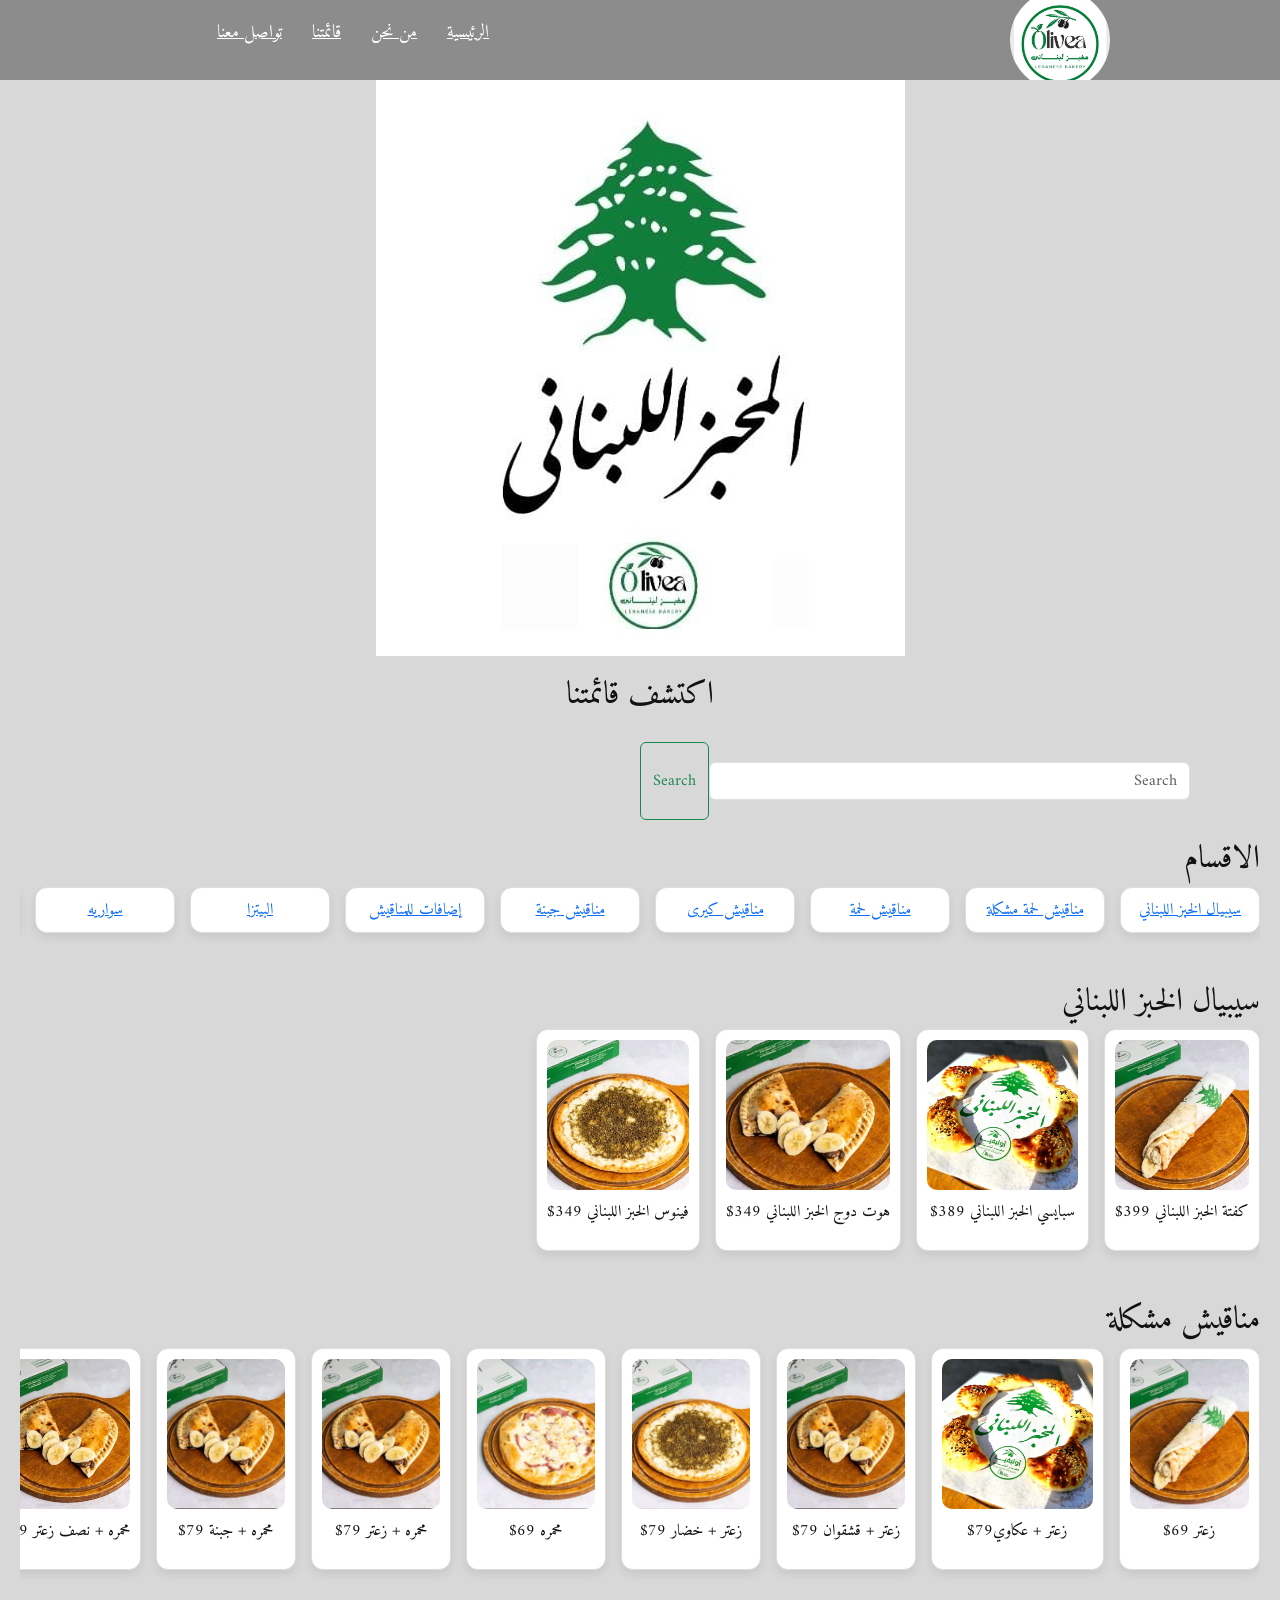
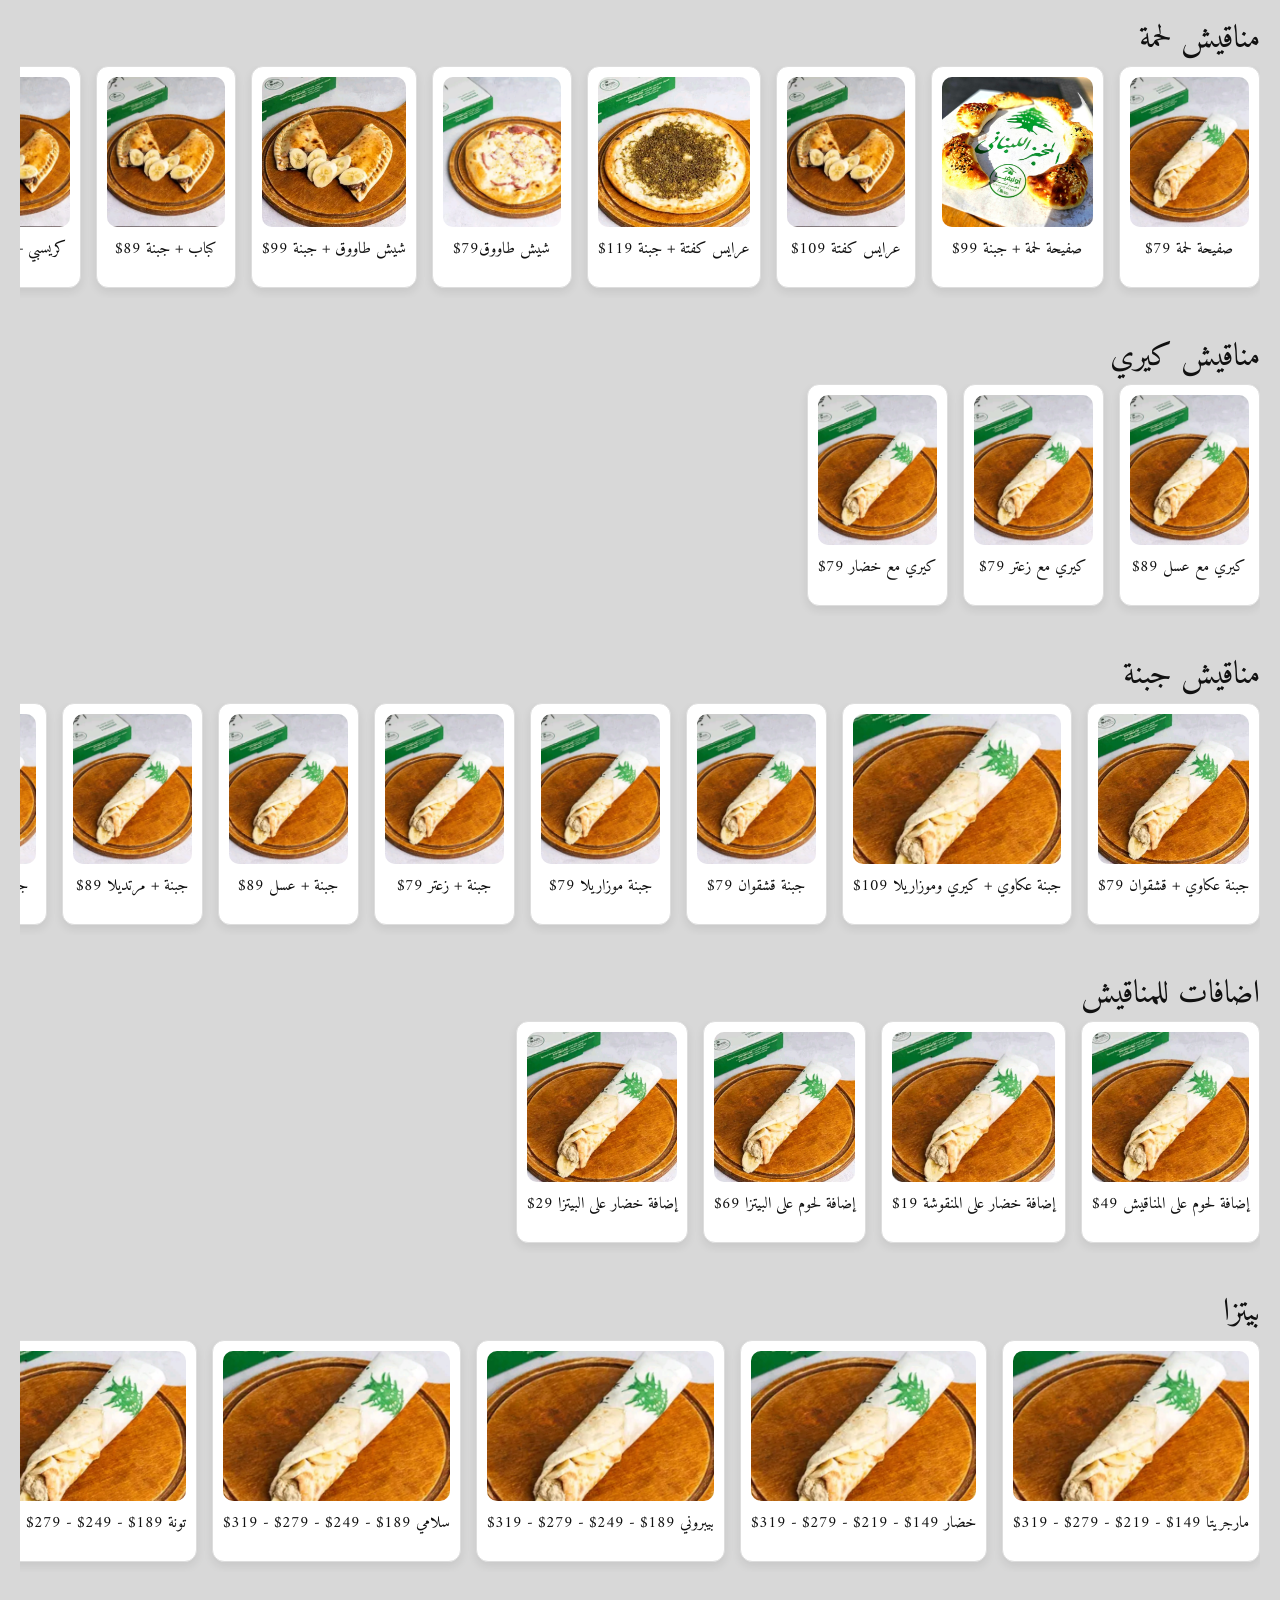
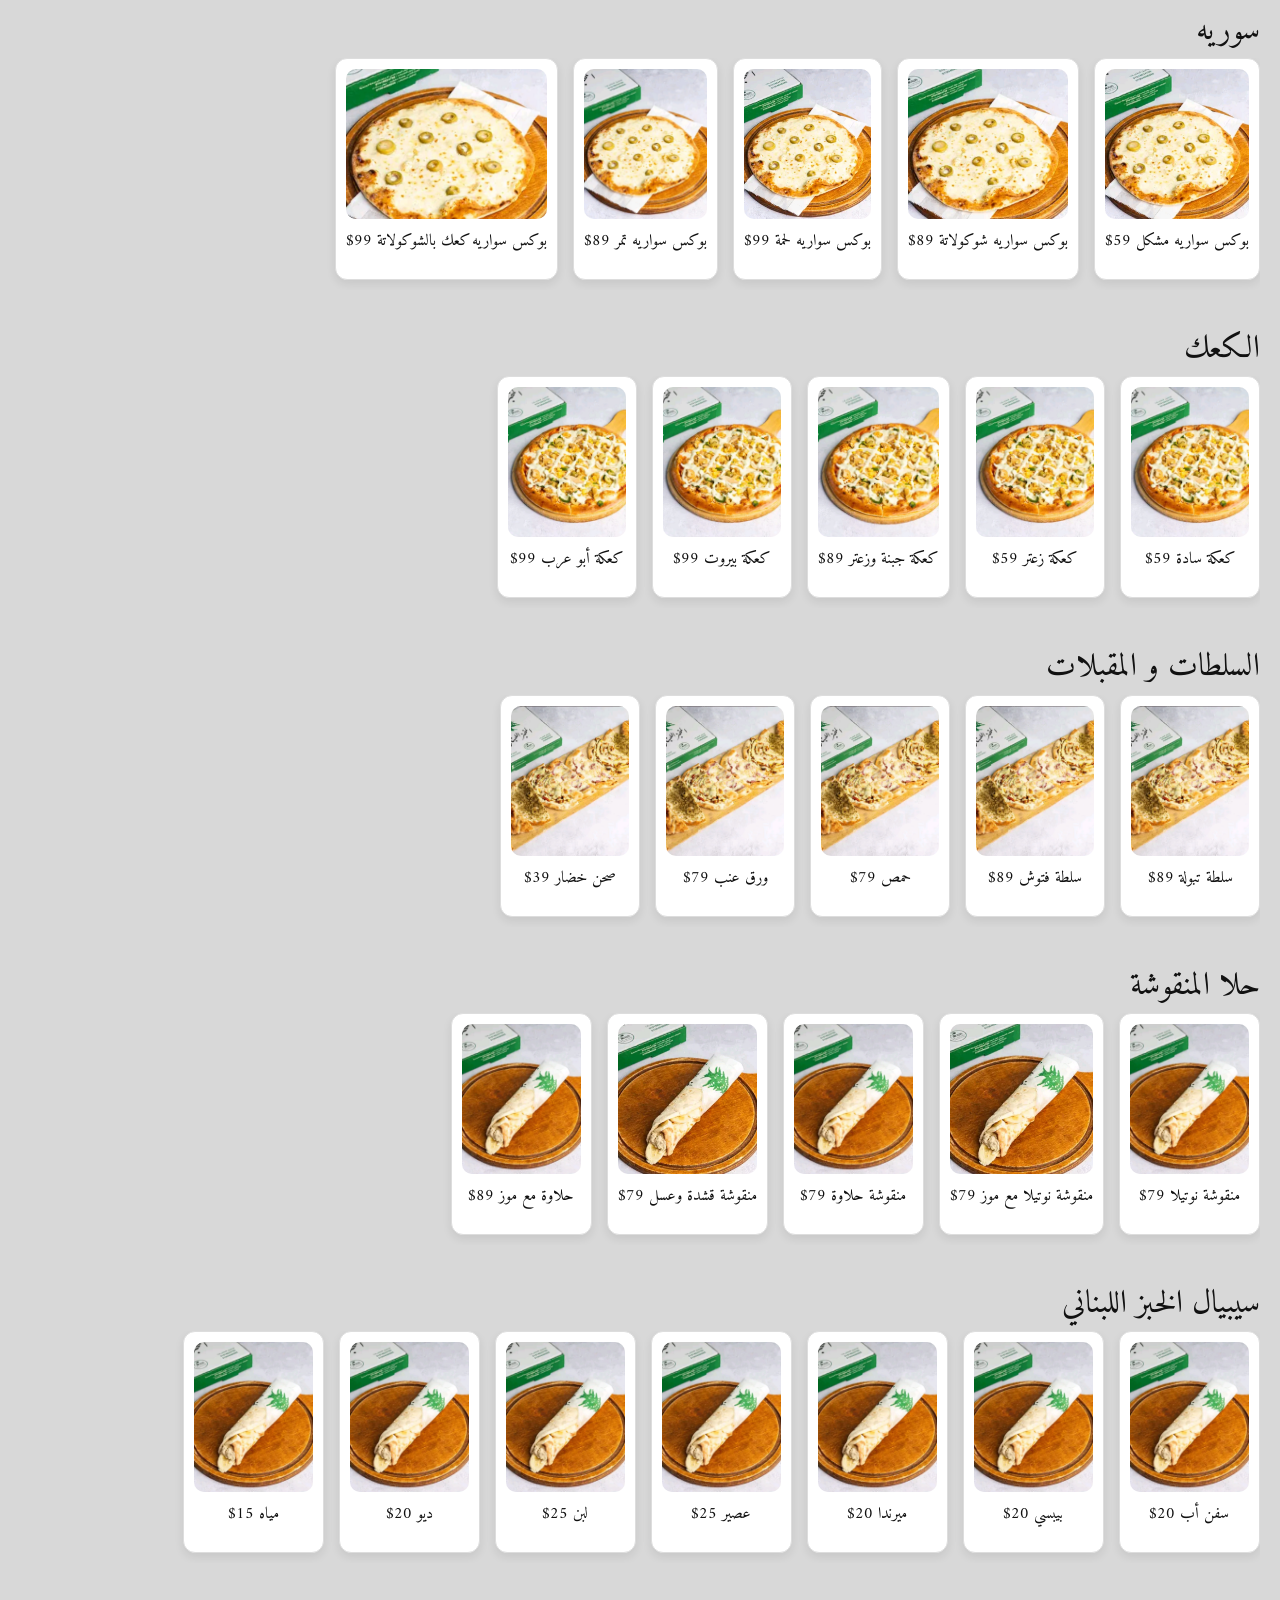
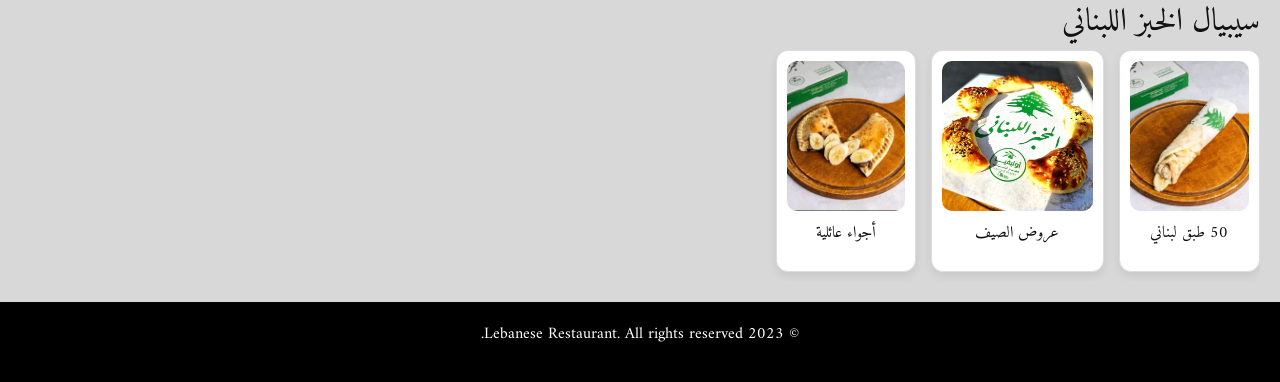
==== menu.html @ 58ed81f4 "Add files via upload" ====
<!DOCTYPE html>
<html lang="ar" dir="rtl">
<head>
  <meta charset="UTF-8">
  <meta name="viewport" content="width=device-width, initial-scale=1.0">
  <title>اكتشف قائمتنا - المطبخ اللبناني</title>
    <link rel="stylesheet" href="assets/css/style.css">
  <link rel="stylesheet" href="assets/css/bootstrap.min.css">
  <link href="https://fonts.googleapis.com/css2?family=Amiri&display=swap" rel="stylesheet">
 
</head>
<body>
         <div class="navbar-content">
            <div class="logo">
                <img src="images/logo2.jpeg" alt="Restaurant Logo" class="popup-image">
            </div>
            <nav>
                <ul class="nav-links">
                    <li><a href="index.html">الرئيسية</a></li>
                    <li><a href="#about">من نحن</a></li>
                    <li><a href="#menu">قائمتنا</a></li>
                    <li><a href="#contact">تواصل معنا</a></li>
                    <!-- <button id="darkModeToggle">🌙</button> -->
                </ul>
            </nav>
        </div>
  <section class="banner fade-in">
    <div class="container">
    <img src="images/logo.jpeg" alt="اكتشف قائمتنا">
    <h2>اكتشف قائمتنا</h2>
    <form class="d-flex" role="search">
       <input class="form-control me-2" type="search" placeholder="Search" aria-label="Search"/>
       <button class="btn btn-outline-success" type="submit">Search</button>
     </form>
     </div>
  </section>
  <section class="categories fade-in">
    <h2>الاقسام</h2>
    <div class="category-slider">
      <div class="category"><a href="#bread">سيبيال الخبز اللبناني</a></div>
      <div class="category"><a href="#mashack">مناقيش لحمة مشكلة</a></div>
      <div class="category"><a href="#woof">مناقيش لحمة</a></div>
      <div class="category"><a href="#kerry">مناقيش كيرى</a></div>
      <div class="category"><a href="#cheese">مناقيش جبنة</a></div>
      <div class="category"><a href="#add">إضافات للمناقيش</a></div>
      <div class="category"><a href="#pizza">البيتزا</a></div>
      <div class="category"><a href="#soiree">سواريه</a></div>
      <div class="category"><a href="#cakes">الكعك</a></div>
      <div class="category"><a href="#appetizers">السلطات والمقبلات</a></div>
      <div class="category"><a href="#candy">حلا المنقوشة</a></div>
      <div class="category"><a href="#drinks">المشروبات</a></div>
      <div class="category"><a href="#Offers">عروض الصيف</a></div>
    </div>
  </section>

<!-- سيبيال الخبز اللبناني -->
  <section id="bread" class="featured fade-in">
    <h2>سيبيال الخبز اللبناني</h2>
    <div class="meal-slider">
      <div class="meal-card">
        <img src="images/1.jpeg" alt=" كفتة الخبز اللبناني">
        <p>كفتة الخبز اللبناني <span>399$</span></p>
      </div>
      <div class="meal-card">
        <img src="images/2.jpeg" alt="سبايسي الخبز اللبناني">
        <p>سبايسي الخبز اللبناني <span>389$</span> </p>
      </div>
      <div class="meal-card">
        <img src="images/3.jpeg" alt="هوت دوج الخبز اللبناني">
        <p> هوت دوج الخبز اللبناني <span>349$</span></p>
      </div>
      <div class="meal-card">
        <img src="images/4.jpeg" alt="هوت دوج الخبز اللبناني">
        <p> فينوس الخبز اللبناني <span>349$</span></p>
      </div>
    </div>
  </section>
   <!-- مناقيش مشكلة -->
    <section id="mashack" class="featured fade-in">
    <h2> مناقيش مشكلة</h2>
    <div class="meal-slider">
      <div class="meal-card">
        <img src="images/1.jpeg" alt="زعتر">
        <p>زعتر <span>69$</span></p>
      </div>
      <div class="meal-card">
        <img src="images/2.jpeg" alt="صفيحة لحمة + جبنة">
        <p>زعتر + عكاوي<span>79$</span></p>
      </div>
      <div class="meal-card">
        <img src="images/3.jpeg" alt="عرايس كفتة">
       <p>زعتر + قشقوان <span>79$</span></p>
      </div>
      <div class="meal-card">
        <img src="images/4.jpeg" alt="عرايس كفتة + جبنة">
        <p>زعتر + خضار <span>79$</span></p>
      </div>
      <div class="meal-card">
        <img src="images/5.jpeg" alt="شيش طاووق">
        <p>محمره <span>69$</span></p>
      </div>
      <div class="meal-card">
        <img src="images/3.jpeg" alt="شيش طاووق + جبنة">
        <p>محمره + زعتر <span>79$</span></p>
      </div>
      <div class="meal-card">
        <img src="images/3.jpeg" alt="كباب لبناني">
        <p>محمره + جبنة <span>79$</span></p>
      </div>
      <div class="meal-card">
        <img src="images/3.jpeg" alt="كباب لبناني + جبنة">
        <p>محمره + نصف زعتر <span>79$</span></p>
      </div>
      <div class="meal-card">
        <img src="images/3.jpeg" alt="">
        <p>محمره + عكاوي <span>79$</span></p>
      </div>
      <div class="meal-card">
        <img src="images/3.jpeg" alt="مائدة">
        <p>محمره + قشقوان <span>79$</span></p>
      </div>
      <div class="meal-card">
        <img src="images/3.jpeg" alt="مائدة">
        <p>سبانخ <span>69$</span></p>
      </div>
      <div class="meal-card">
        <img src="images/3.jpeg" alt="مائدة">
        <p>سبانخ + جبنة <span>79$</span></p>
      </div>
      <div class="meal-card">
        <img src="images/3.jpeg" alt="مائدة">
        <p>سبانخ + بصل <span>79$</span></p>
      </div>
      <div class="meal-card">
        <img src="images/3.jpeg" alt="مائدة">
        <p>سبانخ + كيري <span>79$</span></p>
      </div>
      <div class="meal-card">
        <img src="images/3.jpeg" alt="مائدة">
        <p>عجينة بيض + جبنة موزاريلا <span>89$</span></p>
      </div>
      <div class="meal-card">
        <img src="images/3.jpeg" alt="مائدة">
        <p>كيري + بسطرمـه <span>109$</span></p>
      </div>
    </div>
  </section>

  <!-- مناقيش لحمة -->
    <section id="woof" class="featured fade-in">
    <h2> مناقيش لحمة</h2>
    <div class="meal-slider">
      <div class="meal-card">
        <img src="images/1.jpeg" alt="طاهي لبناني">
        <p>صفيحة لحمة <span>79$</span></p>
      </div>
      <div class="meal-card">
        <img src="images/2.jpeg" alt="صفيحة لحمة + جبنة">
        <p>صفيحة لحمة + جبنة <span>99$</span></p>
      </div>
      <div class="meal-card">
        <img src="images/3.jpeg" alt="عرايس كفتة">
        <p>عرايس كفتة  <span>109$</span></p>
      </div>
      <div class="meal-card">
        <img src="images/4.jpeg" alt="عرايس كفتة + جبنة">
        <p>عرايس كفتة + جبنة <span>119$</span></p>
      </div>
      <div class="meal-card">
        <img src="images/5.jpeg" alt="شيش طاووق">
        <p>شيش طاووق<span>79$</span></p>
      </div>
      <div class="meal-card">
        <img src="images/3.jpeg" alt="شيش طاووق + جبنة">
        <p>شيش طاووق + جبنة <span>99$</span></p>
      </div>
      <div class="meal-card">
        <img src="images/3.jpeg" alt="كباب لبناني">
        <p>كباب + جبنة <span>89$</span></p>
      </div>
      <div class="meal-card">
        <img src="images/3.jpeg" alt="كباب لبناني + جبنة">
        <p>كريسبي + جبنة <span>99$</span></p>
      </div>
      <div class="meal-card">
        <img src="images/3.jpeg" alt="">
        <p>طاووق + بطاطس<span>89$</span></p>
      </div>
      <div class="meal-card">
        <img src="images/3.jpeg" alt="مائدة">
        <p>طاووق + جبنة<span>99$</span></p>
      </div>
    </div>
  </section>

  <!-- مناقيش كيري -->
    <section id="kerry" class="featured fade-in">
    <h2>مناقيش كيري</h2>
    <div class="meal-slider">
      <div class="meal-card">
        <img src="images/1.jpeg" alt="كيري مع عسل">
        <p>كيري مع عسل <span>89$</span></p>
        </div>
        <div class="meal-card">
        <img src="images/1.jpeg" alt="كيري مع زعتر">
        <p>كيري مع زعتر <span>79$</span></p>
        </div>
        <div class="meal-card">
        <img src="images/1.jpeg" alt="كيري مع خضار">
        <p>كيري مع خضار <span>79$</span></p>
        </div>

    </div>
  </section>

  <!-- مناقيش جبنة -->
     <section id="cheese" class="featured fade-in">
    <h2>مناقيش جبنة</h2>
    <div class="meal-slider">
      <div class="meal-card">
        <img src="images/1.jpeg" alt="طاهي لبناني">
        <p>جبنة عكاوي + قشقوان <span>79$</span></p>
    </div>
    <div class="meal-card">
        <img src="images/1.jpeg" alt="طاهي لبناني">
        <p>جبنة عكاوي + كيري وموزاريلا <span>109$</span></p>
    </div>
    <div class="meal-card">
        <img src="images/1.jpeg" alt="طاهي لبناني">
        <p>جبنة قشقوان <span>79$</span></p>
    </div>
    <div class="meal-card">
            <img src="images/1.jpeg" alt="طاهي لبناني">
            <p>جبنة موزاريلا <span>79$</span></p>
    </div>
    <div class="meal-card">
            <img src="images/1.jpeg" alt="طاهي لبناني">
            <p>جبنة + زعتر <span>79$</span></p>
        </div>
        <div class="meal-card">
            <img src="images/1.jpeg" alt="طاهي لبناني">
            <p>جبنة + عسل <span>89$</span></p>
    </div>
    <div class="meal-card">
        <img src="images/1.jpeg" alt="طاهي لبناني">
        <p>جبنة + مرتديلا <span>89$</span></p>
    </div>
    <div class="meal-card">
        <img src="images/1.jpeg" alt="طاهي لبناني">
        <p>جبنة + زيتون <span>79$</span></p>
    </div>
    <div class="meal-card">
        <img src="images/1.jpeg" alt="طاهي لبناني">
        <p>جبنة + خضار <span>79$</span></p>
    </div>
    <div class="meal-card">
        <img src="images/1.jpeg" alt="طاهي لبناني">
        <p>جبنة + كيري <span>79$</span></p>
    </div>
    <div class="meal-card">
        <img src="images/1.jpeg" alt="طاهي لبناني">
        <p>منقوشة أوفربلو طيّات جبنة <span>109$</span></p>
    </div>
    <div class="meal-card">
        <img src="images/1.jpeg" alt="طاهي لبناني">
        <p>جبنة قشقوان + بسطـرمـه <span>109$</span></p>
    </div>
    <div class="meal-card">
        <img src="images/1.jpeg" alt="طاهي لبناني">
        <p>جبنة + سجق <span>79$</span></p>
    </div>
    <div class="meal-card">
        <img src="images/1.jpeg" alt="طاهي لبناني">
        <p>جبنة + بطاطس <span>79$</span></p>
    </div>

    </div>
  </section>

  <!-- اضافات للمناقيش -->
     <section id="add" class="featured fade-in">
    <h2>اضافات للمناقيش</h2>
    <div class="meal-slider">
      <div class="meal-card">
        <img src="images/1.jpeg" alt="طاهي لبناني">
        <p>إضافة لحوم على المناقيش <span>49$</span></p>
    </div>
    <div class="meal-card">
        <img src="images/1.jpeg" alt="طاهي لبناني">
        <p>إضافة خضار على المنقوشة <span>19$</span></p>
    </div>
    <div class="meal-card">
        <img src="images/1.jpeg" alt="طاهي لبناني">
        <p>إضافة لحوم على البيتزا <span>69$</span></p>
    </div>
    <div class="meal-card">
        <img src="images/1.jpeg" alt="طاهي لبناني">
        <p>إضافة خضار على البيتزا <span>29$</span></p>
    </div>

    </div>
  </section>

  <!-- بيتزا  -->
     <section id="pizza" class="featured fade-in">
    <h2>بيتزا</h2>
    <div class="meal-slider">
    <div class="meal-card">
        <img src="images/1.jpeg" alt="طاهي لبناني">
        <p>مارجريتا <span>149$ - 219$ - 279$ - 319$</span></p>
    </div>
    <div class="meal-card">
        <img src="images/1.jpeg" alt="طاهي لبناني">

        <p>خضار <span>149$ - 219$ - 279$ - 319$</span></p>
    </div>
    <div class="meal-card">
        <img src="images/1.jpeg" alt="طاهي لبناني">
        <p>بيبروني <span>189$ - 249$ - 279$ - 319$</span></p>
    </div>
    <div class="meal-card">
        <img src="images/1.jpeg" alt="طاهي لبناني">
        <p>سلامي <span>189$ - 249$ - 279$ - 319$</span></p>
    </div>
    <div class="meal-card">
        <img src="images/1.jpeg" alt="طاهي لبناني">
    <p>تونة <span>189$ - 249$ - 279$ - 329$</span></p>
    </div>
    <div class="meal-card">
        <img src="images/1.jpeg" alt="طاهي لبناني">
        <p>دجاج باربيكيو <span>189$ - 249$ - 279$ - 329$</span></p>
    </div>
    <div class="meal-card">
        <img src="images/1.jpeg" alt="طاهي لبناني">
        <p>كواترو فورماجي <span>189$ - 249$ - 279$ - 329$</span></p>
    </div>
    <div class="meal-card">
        <img src="images/1.jpeg" alt="طاهي لبناني">
        <p>سوبر سوبريم <span>189$ - 249$ - 279$ - 329$</span></p>
    </div>
    <div class="meal-card">
        <img src="images/1.jpeg" alt="طاهي لبناني">
        <p>بيتزا لبنانية <span>179$ - 249$ - 289$ - 349$</span></p>
    </div>

    </div>
  </section>
  <!-- سوريه  -->
    <section id="soiree" class="featured fade-in">
    <h2>سوريه</h2>
    <div class="meal-slider">
      <div class="meal-card">
        <img src="images/17.jpeg" alt="بوكس سواريه مشكل">
        <p>بوكس سواريه مشكل <span>59$</span></p>
        </div>
        <div class="meal-card">
        <img src="images/17.jpeg" alt="بوكس سواريه شوكولاتة">
        <p>بوكس سواريه شوكولاتة <span>89$</span></p>
        </div>
        <div class="meal-card">
        <img src="images/17.jpeg" alt="بوكس سواريه لحمة">
        <p>بوكس سواريه لحمة <span>99$</span></p>
        </div>
        <div class="meal-card">
        <img src="images/17.jpeg" alt="بوكس سواريه تمر">
        <p>بوكس سواريه تمر <span>89$</span></p>
        </div>
        <div class="meal-card">
        <img src="images/17.jpeg" alt="بوكس سواريه كعك بالشوكولاتة">
        <p>بوكس سواريه كعك بالشوكولاتة <span>99$</span></p>
        </div>
    </div>
  </section>

  <!-- الكعك  -->
    <section id="cakes" class="featured fade-in">
    <h2>الكعك</h2>
    <div class="meal-slider">
      <div class="meal-card">
        <img src="images/15.jpeg" alt="كعكة سادة">
        <p>كعكة سادة <span>59$</span></p>
        </div>
        <div class="meal-card">
        <img src="images/15.jpeg" alt="كعكة زعتر">
        <p>كعكة زعتر <span>59$</span></p>
        </div>
        <div class="meal-card">
        <img src="images/15.jpeg" alt="كعكة جبنة وزعتر">
        <p>كعكة جبنة وزعتر <span>89$</span></p>
        </div>
        <div class="meal-card">
        <img src="images/15.jpeg" alt="كعكة بيروت">
        <p>كعكة بيروت <span>99$</span></p>
        </div>
        <div class="meal-card">
        <img src="images/15.jpeg" alt="كعكة أبو عرب">
        <p>كعكة أبو عرب <span>99$</span></p>
        </div>
    </div>
  </section>
  <!-- السلطات و المقبلات  -->
    <section id="appetizers" class="featured fade-in">
    <h2>السلطات و المقبلات</h2>
    <div class="meal-slider">
      <div class="meal-card">
        <img src="images/13.jpeg" alt="سلطة تبولة">
        <p>سلطة تبولة <span>89$</span></p>
        </div>
        <div class="meal-card">
        <img src="images/13.jpeg" alt="سلطة فتوش">
        <p>سلطة فتوش <span>89$</span></p>
        </div>
        <div class="meal-card">
        <img src="images/13.jpeg" alt="حمص">
        <p>حمص <span>79$</span></p>
        </div>
        <div class="meal-card">
        <img src="images/13.jpeg" alt="ورق عنب">
        <p>ورق عنب <span>79$</span></p>
        </div>
        <div class="meal-card">
        <img src="images/13.jpeg" alt="صحن خضار">
        <p>صحن خضار <span>39$</span></p>
        </div>
    </div>
  </section>

  <!-- حلا المنقوشة  -->
    <section id="candy" class="featured fade-in">
        <h2>حلا المنقوشة</h2>
        <div class="meal-slider">
        <div class="meal-card">
        <img src="images/1.jpeg" alt="طاهي لبناني">
        <p>منقوشة نوتيلا <span>79$</span></p>
    </div>
    <div class="meal-card">
        <img src="images/1.jpeg" alt="طاهي لبناني">
        <p>منقوشة نوتيلا مع موز <span>79$</span></p>
    </div>
    <div class="meal-card">
        <img src="images/1.jpeg" alt="طاهي لبناني">
        <p>منقوشة حلاوة <span>79$</span></p>
    </div>
    <div class="meal-card">
        <img src="images/1.jpeg" alt="طاهي لبناني">
        <p>منقوشة قشدة وعسل <span>79$</span></p>
    </div>
    <div class="meal-card">
        <img src="images/1.jpeg" alt="طاهي لبناني">
        <p>حلاوة مع موز <span>89$</span></p>
    </div>

        </div>
    </section>
  <!-- المشروبات  -->
     <section id="drinks" class="featured fade-in">
    <h2>سيبيال الخبز اللبناني</h2>
    <div class="meal-slider">
      <div class="meal-card">
        <img src="images/1.jpeg" alt="طاهي لبناني">
        <p>سفن أب <span>20$</span></p>
    </div>
    <div class="meal-card">
        <img src="images/1.jpeg" alt="طاهي لبناني">
    <p>بيبسي <span>20$</span></p>
    </div>
    <div class="meal-card">
        <img src="images/1.jpeg" alt="طاهي لبناني">
        <p>ميرندا <span>20$</span></p>
    </div>
    <div class="meal-card">
        <img src="images/1.jpeg" alt="طاهي لبناني">
        <p>عصير <span>25$</span></p>
    </div>
    <div class="meal-card">
        <img src="images/1.jpeg" alt="طاهي لبناني">
        <p>لبن <span>25$</span></p>
    </div>
    <div class="meal-card">
        <img src="images/1.jpeg" alt="طاهي لبناني">
        <p>ديو <span>20$</span></p>
    </div>
    <div class="meal-card">
        <img src="images/1.jpeg" alt="طاهي لبناني">
        <p>مياه <span>15$</span></p>
    </div>

    </div>
  </section>

  <!-- عروض الصيف  -->
     <section id="Offers" class="featured fade-in">
    <h2>سيبيال الخبز اللبناني</h2>
    <div class="meal-slider">
      <div class="meal-card">
        <img src="images/1.jpeg" alt="طاهي لبناني">
        <p>50 طبق لبناني</p>
      </div>
      <div class="meal-card">
        <img src="images/2.jpeg" alt="عرض خاص">
        <p>عروض الصيف</p>
      </div>
      <div class="meal-card">
        <img src="images/3.jpeg" alt="مائدة">
        <p>أجواء عائلية</p>
      </div>
    </div>
  </section>
<!-- end -->
 
 <!-- footer -->
        <footer>
            <div class="container">
                <p>&copy; 2023 Lebanese Restaurant. All rights reserved.</p>
            </div>
        </footer>
  <!-- end footer -->
        <script src="assets/javascrept/script.js"></script>
        <script src="assets/js/bootstrap.bundle.min.js"></script>
</body>
</html>
---- assets/css/style.css ----
@import url("https://fonts.googleapis.com/css2?family=Poppins:ital,wght@0,100;0,200;0,300;0,400;0,500;0,600;0,700;0,800;0,900;1,100;1,200;1,300;1,400;1,500;1,600;1,700;1,800;1,900&display=swap");
*{
  font-family: "Poppins", sans-serif;
      font-family: 'Amiri', serif;
  margin: 0;
  padding: 0;
  box-sizing: border-box;
  scroll-behavior: smooth;  
}
body{
    font-family: "Quicksand", sans-serif;
      /* font-family: 'Amiri', serif; */
      direction: rtl;
      background: #fff;
      color: #111;
      scroll-behavior: smooth;
      transition: background 0.3s, color 0.3s;

}
.dark-mode {
  background-color: #121212;
  color: #f5f5f5;
}
.dark-mode header ,#about, #menu, footer {
      background-color: #1e1e1e;
      border-bottom-color: #444;
    }
/* X */
#preloader {
  position: fixed;
  inset: 0;
  background-color: #fff;
  display: flex;
  align-items: center;
  justify-content: center;
  z-index: 9999;
  transition: opacity 0.7s ease, visibility 0.7s ease;
}

.loader-content {
  text-align: center;
}

#preloader img {
  width: 500px;
  height: 500px;
  animation: spin 3s linear infinite;
}

#preloader p {
  margin-top: 15px;
  font-size: 18px;
  color: #333;
  font-weight: 600;
}

/* fade-out */
#preloader.fade-out {
  opacity: 0;
  visibility: hidden;
}
/* الخلفية السوداء */
.popup {
  display: none;
  position: fixed;
  inset: 0;
  background: rgba(0, 0, 0, 0.8);
  justify-content: center;
  align-items: center;
  z-index: 9999;
}

/* الصورة المكبرة */
.popup img {
  max-width: 90%;
  max-height: 80%;
  border-radius: 10px;
}

/* زر الإغلاق */
.popup .close {
  position: absolute;
  top: 20px;
  right: 30px;
  font-size: 40px;
  color: white;
  cursor: pointer;
}


/* Utility Classes */
.container{
    max-width: 1100px;
    margin: auto;
}
.primary-text{
    color: #208346;
}
.btn{
    display: inline-block;
    padding: 15px 30px;
    border: none;
    border-radius: 20%;
    color: green;
    border: 1px solid #208346;
    font-weight: 600;
    font-size: 16px;
    cursor: pointer;
    transition: all 0.3s ease;
}
.btn-primary{
    color: #fff;
    border: 1px solid #208346;
    font-weight: 600;
    font-size: 16px;
}
.btn:hover{
    color: #fff;
    background-color: #1a6f2c;
}
.title{
    text-align: center;
    margin-bottom: 2rem;
}
.title h2{
    font-size: 2.5em;
    color: green;
    margin-bottom: 20px;
}
.title p {
    font-size: 1.2em;
    color: #333;
    font-weight: 600;
}

/* heder */
header{
    width: 100%;
    z-index: 999;
    position: relative; 
    align-items: center;
    padding: 5px 170px;
    height: 100vh;
    background: url("../../images/cover.png") center center/cover no-repeat;
}

header .content img{
  width: 100px;
  height: 100px;
  border-radius: 50%;
  padding-top: 30px;

}
/* navbar */
#navbar , .navbar-content{
    display: flex;
    align-items: center;
    justify-content: space-between;
    box-shadow: 0 2px 10px rgba(0, 0, 0, 0.1);
    width: 100%;
    height: 80px;
    padding: 0 170px;
}
#navbar img , .navbar-content img{
    width: 100px;
    height: 100px;
    align-items: center;
    justify-content: center;
    object-fit: cover;
    border-radius: 50%;
    transition: all 0.3s ease;

}
.imges{
  width: 200px;
  height: 200px;
  align-items: center;
    justify-content: center;

}

a{
    text-decoration: none;
}
#navbar ul , .navbar-content ul{
    display: flex;
    list-style: none;
}
#navbar ul li , .navbar-content ul li{
    margin: 0 15px;
}
#navbar ul li a , .navbar-content ul li a{
    color: #fff;
    font-weight: 500;
    font-size: 18px;
    transition: all 0.3s ease;
}
#navbar ul li a:hover , .navbar-content ul li a:hover{
    border-bottom: 2px solid #208346;
}
.nav-bar{
  background-color: #208346;
  color: #fff;
}
.navbar-content{
 display: flex;
    align-items: center;
    justify-content: space-between;
    width: 100%;
    height: 80px;
    padding: 0 170px;
  background-color: rgba(29, 28, 28, 0.507);
}
/* end navbar */
header .content{
    display: flex;
    flex-direction: column;
    align-items: center;
    justify-content: center;
    text-align: center;
    height: 75vh;
    padding: 100px 20px;
}
header .content h1{
    font-size: 48px;
    color: #fff;
}
header .content h1 span{
    color: green;
}
header .content p{
    font-size: 20px;
    color: #fff;
    margin-bottom: 30px;
}
/* header .content  */
.social-icons{
    display: flex;
    gap: 20px;
    margin-bottom: 20px;
}
/* header .content  */
.social-icons a{
    color: #000;
    font-size: 24px;
    text-decoration: none;
    transition: color 0.3s ease;
}
 .social-icons a:hover{
  color: #fff;
}
.contact-content .social-icons a:hover{
    color: #208346;
 }
header::before{
    content: "";
    position: absolute;
    top: 0;
    left: 0;
    width: 100%;
    height: 100%;
    background-color: rgba(0, 0, 0, 0.5);
}
header * {
    z-index: 10;
}
/* شكل زرار المنيو */
#menuBtn {
    display: none;
    background-color: transparent;
    border: none;
    color: #000000;
    font-size: 24px;
    cursor: pointer;
}
/* end heder */
/* about */
#about {
  min-height: 100vh;
  align-items: center;
  justify-content: center;
  display: flex;
  background: #c2bdbd;
  flex-direction: column;
  padding: 50px 20px;
}
#about .about-content {
  display: flex;
  justify-content: space-between;
  /* flex-wrap: wrap; */
  gap: 20px;
}
#about .about-content img {
  width: 29em;
}
#about .about-content p {
    color: #FFE;
    margin-right: 7rem;
    font-weight: 500;
    line-height: 1.6;
}
#about .about-content .btn-secondary {
  display: inline-block;
    padding: 15px 30px;
    margin: 20px 0;
}
/* end about */
/* start offers */
#offers {
    display: flex;
    justify-content: center;
    background: url("../../images/offer-background.jpg") center center/cover fixed;
    background-size: cover;
    position: relative;
    color: #fff;
    text-align: center;
  padding: 50px 20px;
}
#offers h2,
#gallery h2 {
    color: rgb(1, 255, 1);
}
#offers .title p {
    color: #fff;
    font-weight: 500;
}
#offers .offer-items {
    display: flex;
    justify-content: center;
    align-items: center;
    text-align: center;
    color: #fff;
}
#offers .offer-items img{
    width: 200px;
    height: 200px;
    object-fit: cover;
    margin: 0 20px;
    border-radius: 50%;

}
#offers .offer-items h3 {
    font-size: 1.5em;
    margin: 15px 0;
}
#offers .offer-items p {
    font-size: 1em;
    padding: 0 20px;
    font-weight: 500;
    margin-bottom: 15px;
}
#offers .offer-items span {
    font-size: 1.1em;
    font-weight: 600;
    margin-left: 5px;
    color: rgb(1, 255, 1);
}
/* end offers */

/* start menu */
#menu {
    background-color: #f4f4f4;
    padding: 5rem 0;
}
#menu .menu-items {
    display: flex;
    justify-content: center;
    align-items: center;
}
#menu .menu-items .menu-item  img {
    width: 200px;
    object-fit: cover;
    margin-right: 20px;
    border-radius: 25%;
}
#menu .menu-items .menu-item{
    display: flex;
    justify-content: center;
    align-items: center;
    margin: 40px;
}
#menu .menu-items .menu-item h5 {
    color: #383848;
    border-bottom: 1px dashed #c2bdbd;
    padding-bottom: 10px;
    padding-right: 10px;
    margin-bottom: 10px;
    position: relative;
    
}
#menu .menu-items .menu-item p{
  padding-right: 10px;
}
#menu .menu-items .menu-item .btn-item{
    background-color: #208346;
    color: #fff;
    padding: 10px 20px;
    border-radius: 5px;
    font-weight: 600;
    font-size: 16px;
    cursor: pointer;
    transition: all 0.3s ease;
}
#menu .menu-items .menu-item .btn-item:hover{
    background-color: #00d42e;
    color: #fff;
}
#menu .menu-items .menu-item  span {
    top: 0;
    right: 0;
}
#menu .btn{
    display: flex;
    margin: 20px auto 0;
    cursor: pointer;
}
#menu .btn:hover{
    background-color: #ffff;
    color: #00da0b;
}
.banner {
      text-align: center;
      /* margin: 40px 0; */
    }
.banner h2 {
  padding: 20px 0;
}
    .categories, .featured, .specials {
      padding: 20px;
    }
    .category-slider, .meal-slider {
      display: flex;
      overflow-x: auto;
      gap: 15px;
      scroll-snap-type: x mandatory;
      padding-bottom: 10px;
    }
    .category, .meal-card {
      flex: 0 0 auto;
      scroll-snap-align: start;
      border: 1px solid #ddd;
      border-radius: 12px;
      padding: 10px;
      min-width: 140px;
      text-align: center;
      background-color: #fff;
      box-shadow: 0 4px 10px rgba(0,0,0,0.08);
      transition: transform 0.3s ease, box-shadow 0.3s ease, background-color 0.3s;
    }
    .dark-mode .category, .dark-mode .meal-card {
      background-color: #1e1e1e;
      border-color: #333;
    }
    .category:hover, .meal-card:hover {
      transform: translateY(-5px);
      box-shadow: 0 8px 16px rgba(0,0,0,0.15);
    }
    .meal-card img {
      width: 100%;
      height: 150px;
      border-radius: 10px;
      object-fit: cover;
      margin-bottom: 10px;
    }
/* end menu */

/* Daytime */
#daytime {
    background: url("../../images/daytime_bg.jpeg") center center/cover fixed no-repeat;
    color: #fff;
    text-align: center;
}
#daytime .daytime-items {
    display: flex;
    justify-content: center;
    align-items: center;
    height: 40vh;
}
#daytime .daytime-items h3 {
    font-size: 2em;
    margin: 20px 0 10px;
}
#daytime .daytime-items p {
font-weight: 500;
}
/* end Daytime */
/* gallery */
#gallery {
    background: url("../../images/offer-background.jpg") center center/cover fixed no-repeat;
    padding: 8rem 0 6rem;
}
#gallery  h2 {
    color: #fff;
    text-align: center;
}
#gallery .gallery-items {
    display: flex;
    justify-content: center;
    align-items: center;
    padding: 20px;
    flex-wrap: wrap;
}
#gallery .gallery-items img {
    width: 18erm;
    height: 18rem;
    object-fit: cover;
    margin: 10px;
    border-radius: 10px;
    opacity: 0.9;
    transition: transform 0.3s ease;
}
#gallery .gallery-items img:hover {
    transform: scale(1.05);
    opacity: 1;
}
/* end gallery */
/* contact  */
#contact {
    background-color: #f4f4f4;
    padding: 5rem 0;
}
#contact .container {
    max-width: 900px;
    display: flex;
}
#contact .contact-content {
    justify-content: space-evenly;
    align-items: center;
}
#contact .contact-content .contact-info {
    width: 50%;
    padding: 20px;
}
#contact .contact-content .contact-info div {
    margin: 30px 0;
    line-height: 1.7;
}
#contact .contact-content .contact-info h3 {
    font-size: 28px;
    color: #383848;
    margin-bottom: 10px;
}
#contact .contact-content .contact-info p{
    font-size: 16px;
    color: #9a9a9a;
}
#contact .contact-content .contact-info i {
    color: #208346;
    margin-right: 5px;
}
#contact .contact-content .contact-info a i {
    color: #fff;
    background-color: #383838;
    padding: 15px;
    border-radius: 50%;
    font-size: 20px;
}
#contact .contact-content .contact-info a i:hover{
    background-color: #00ff624d;
    color: #fff;

}
 form {
    width: 50%;
}
form input,
textarea {
    display: block;
    width: 100%;
    padding: 20px 15px;
    margin: 20px 0;
    border: none;
    background-color: #d8d8d8;
    border-radius: 5px;
   }
#contact .btn{
    background-color: #208346;
    color: #fff;
    cursor: pointer;
}
#contact .btn:hover{
    background-color: #00d42e;
}

/* end contact */
/* footer */
footer {
    background-color: #000000;
    color: #fff;
    text-align: center;
    padding: 20px 0;
}
footer a {
    color: #fff;
    text-decoration: none;
    margin: 0;
    font-size: 1em;

}
/* end footer */
/* animations */
.dark-mode .footer {
      background: #1a1a1a;
      color: #aaa;
    }
    .fade-in {
      background-color: #d8d8d8;
      color: #111;
      opacity: 0;
      transform: translateY(20px);
      transition: all 0.6s ease-in-out;
    }
    .fade-in.visible {
      opacity: 1;
      transform: translateY(0);
    }
    .toggle-dark {
      padding: 6px 12px;
      background: #444;
      color: white;
      border: none;
      border-radius: 6px;
      cursor: pointer;
      font-size: 14px;
    }
/* end animations */
/* media queries */

@media (max-width: 1024px) {
  header {
    padding: 5px 40px;
    height: auto;
  }

  #navbar {
    padding: 0 40px;
  }

  #about .about-content {
    flex-direction: column;
    text-align: center;
  }

  #about .about-content p {
    margin: 20px 0;
  }

  #offers .offer-items {
    flex-direction: column;
  }

  #menu .menu-items {
    flex-direction: column;
  }

  #daytime .daytime-items {
    flex-direction: column;
    height: auto;
    padding: 30px 0;
  }

  #contact .container {
    flex-direction: column;
    gap: 30px;
  }

  #contact .contact-content .contact-info,
  form {
    width: 100%;
  }
}

@media (max-width: 768px) {
  header .content h1 {
    font-size: 32px;
  }
  .banner h2 {
    font-size: 1.8rem;
  }
  .meal-slider {
    grid-template-columns: 1fr;
  }

  .category-slider {
    flex-direction: row;
    flex-wrap: nowrap;
    overflow-x: auto;
    gap: 10px;
    padding-bottom: 10px;
    scroll-snap-type: x mandatory;
  }

  .category a {
    width: 100%;
    text-align: center;
  }

  .navbar-content {
    flex-direction: column;
    align-items: flex-start;
    padding: 10px;
  }

  .nav-links {
    flex-direction: column;
    align-items: flex-start;
    gap: 10px;
  }

  .nav-links li {
    margin: 5px 0;
  }

  .banner img {
    max-width: 100px;
  }

  .meal-card p {
    font-size: 1rem;
  }
  header .content p {
    font-size: 16px;
  }

  #navbar ul {
    flex-direction: column;
    gap: 10px;
    background-color: rgba(0,0,0,0.7);
    padding: 10px;
    border-radius: 10px;
  }

  #navbar {
    flex-direction: column;
    gap: 10px;
    height: auto;
    padding: 10px;
  }
   #about .about-content {
    flex-direction: column;
    align-items: center;
    text-align: center;
    padding: 0 15px;
  }

  #about .about-content img {
    width: 100%;
    max-width: 300px;
    margin-bottom: 20px;
  }

  #about .about-content p {
    margin-right: 0;
  }

  #offers .offer-items img {
    width: 150px;
    height: 150px;
  }

  #gallery .gallery-items img {
    width: 100%;
    height: auto;
  }

  .btn {
    padding: 10px 20px;
    font-size: 14px;
  }
}

/* شاشات صغيرة جدًا (أقل من 480px) */
@media (max-width: 480px) {
  .title h2 {
    font-size: 1.5em;
  }

  header .content h1 {
    font-size: 24px;
  }

  header .content p {
    font-size: 14px;
  }

  #navbar img {
    width: 60px;
    height: 60px;
  }

  #menu .menu-items .menu-item {
    flex-direction: column;
    text-align: center;
  }

  #menu .menu-items .menu-item img {
    margin-bottom: 10px;
  }
}
/* end media queries */
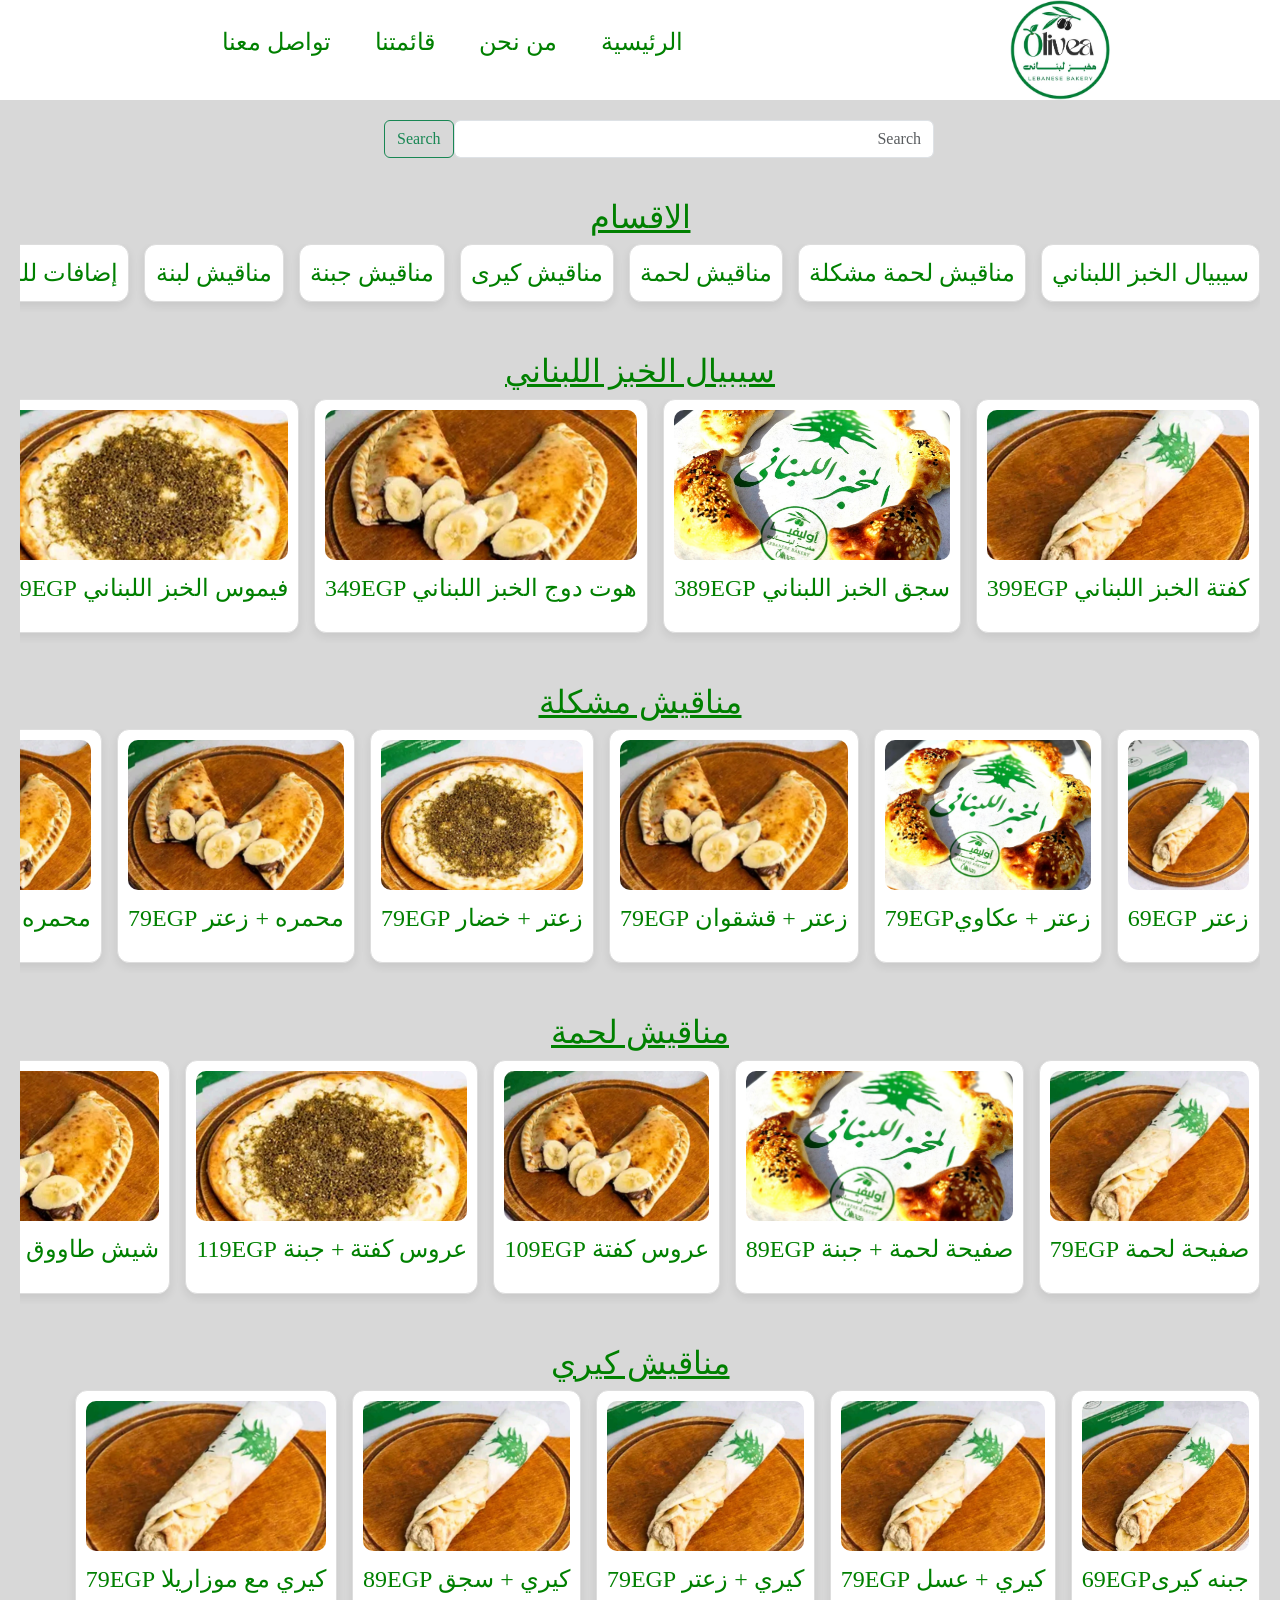
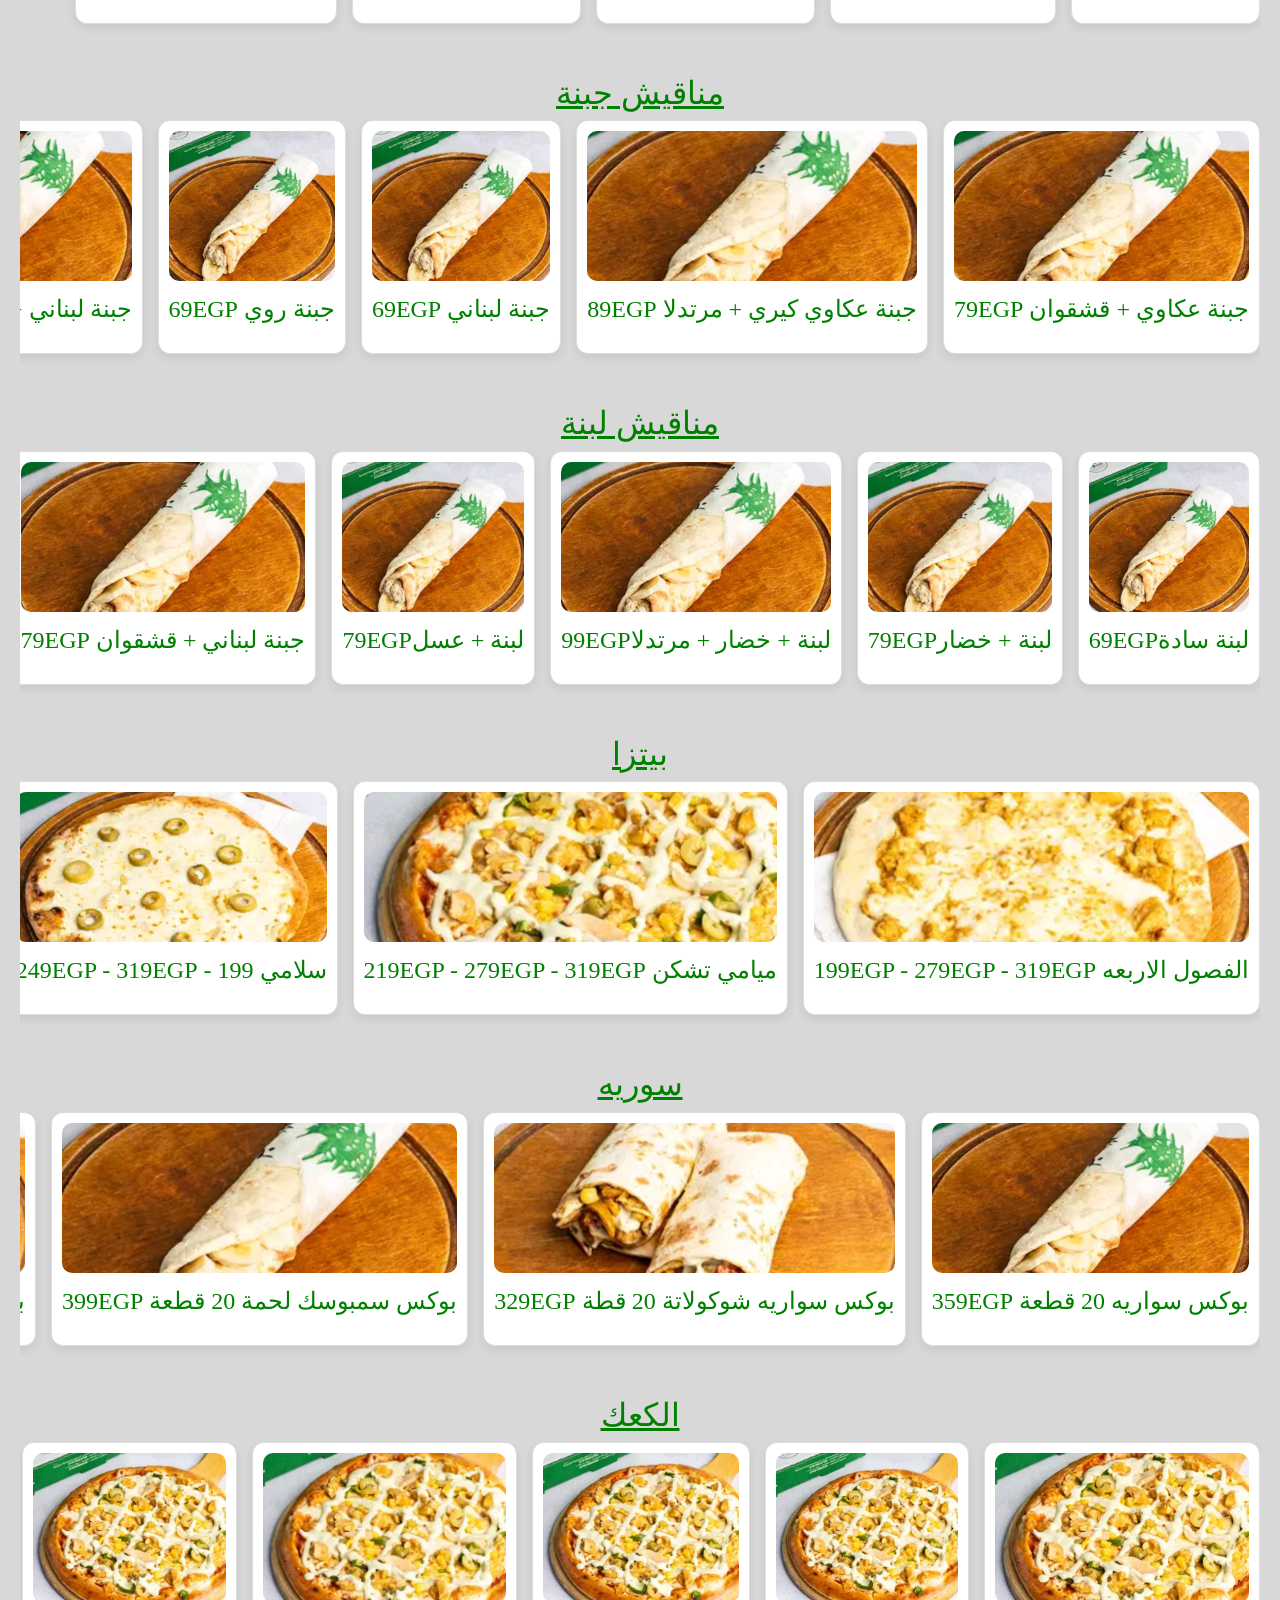
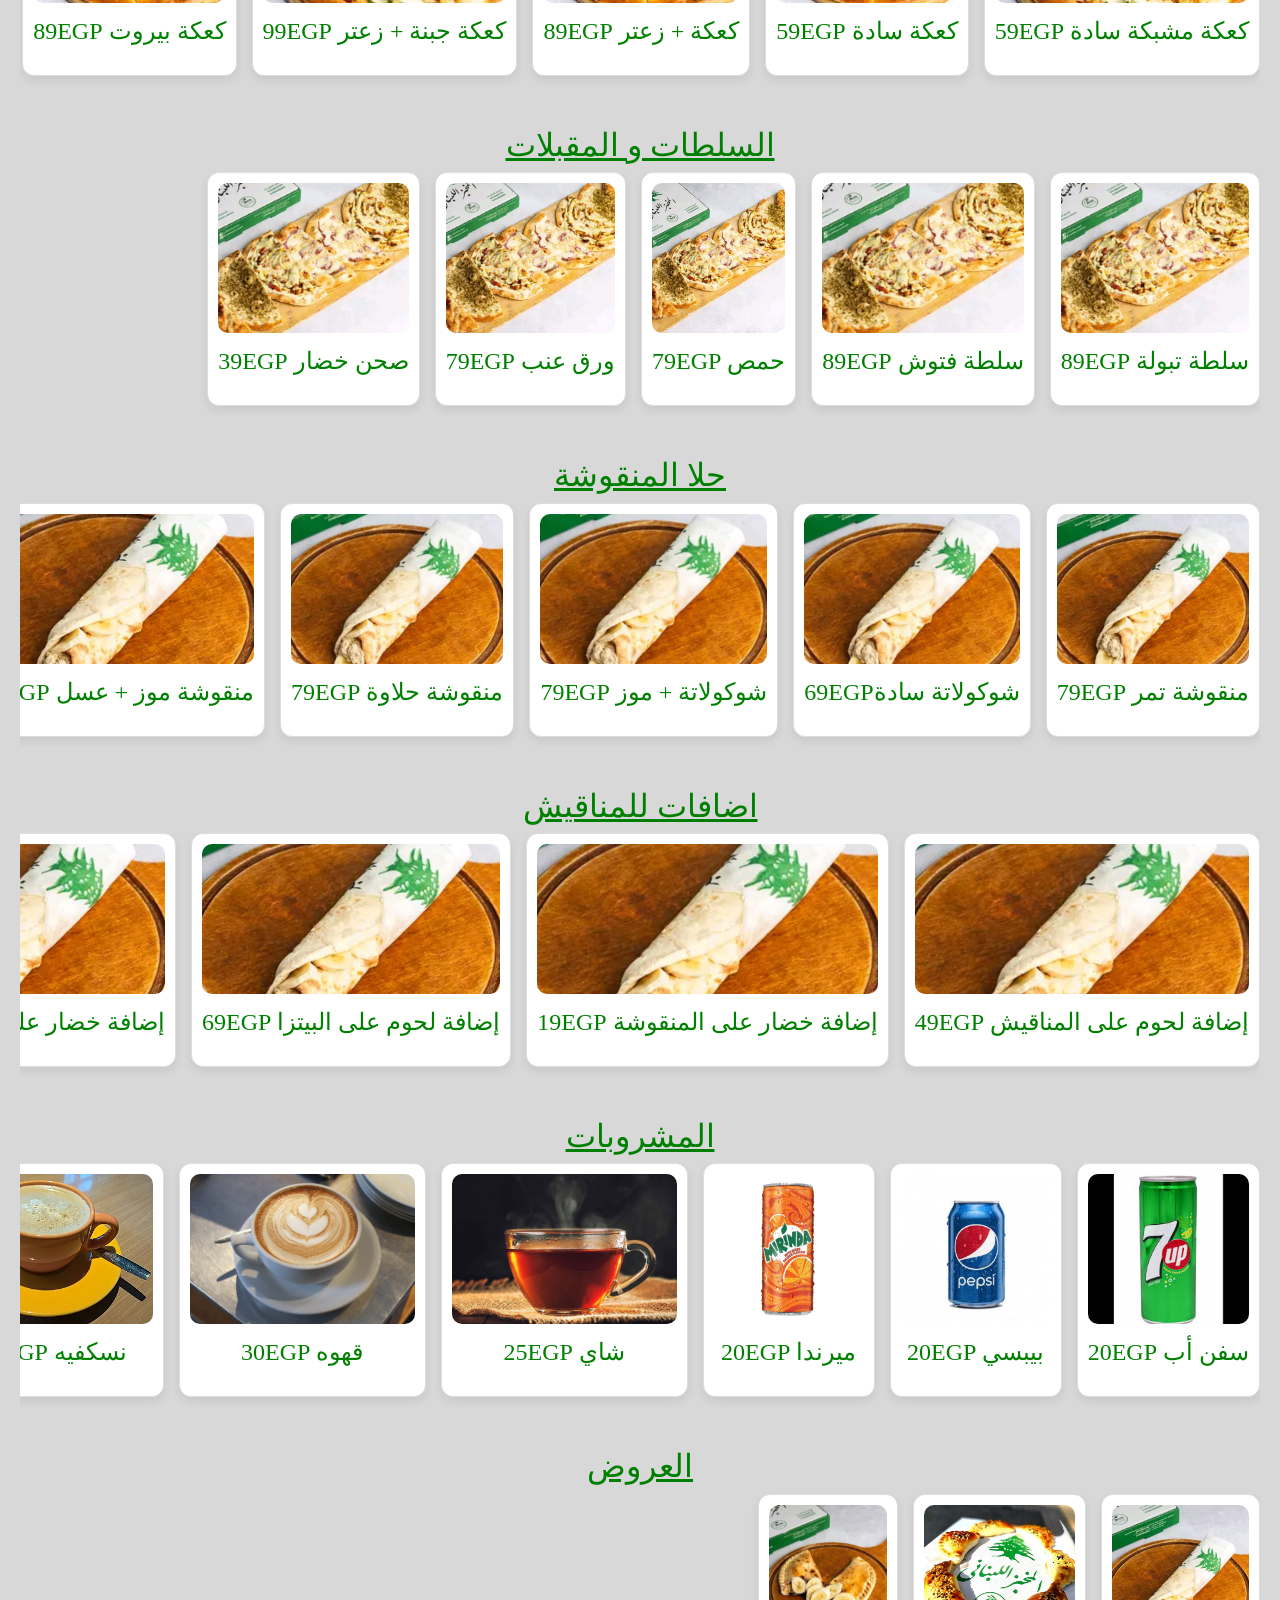
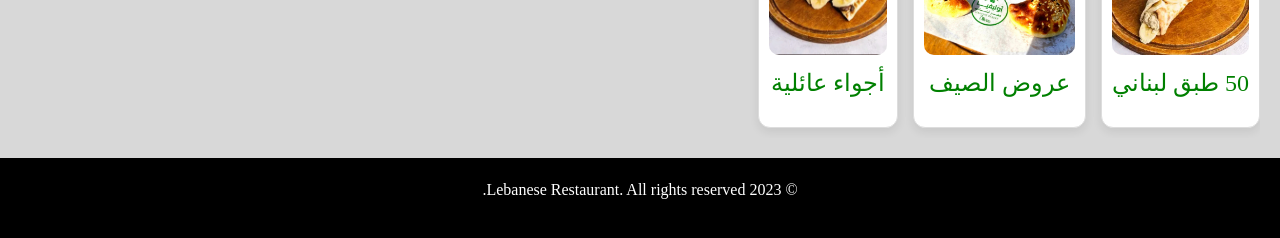
==== commit 57a48cfd: "Add files via upload" ====
--- a/menu.html
+++ b/menu.html
@@ -6,33 +6,27 @@
   <title>اكتشف قائمتنا - المطبخ اللبناني</title>
     <link rel="stylesheet" href="assets/css/style.css">
   <link rel="stylesheet" href="assets/css/bootstrap.min.css">
-  <link href="https://fonts.googleapis.com/css2?family=Amiri&display=swap" rel="stylesheet">
- 
+  <!-- <link href="https://fonts.googleapis.com/css2?family=Amiri&display=swap" rel="stylesheet">  -->
 </head>
 <body>
-         <div class="navbar-content">
-            <div class="logo">
-                <img src="images/logo2.jpeg" alt="Restaurant Logo" class="popup-image">
-            </div>
-            <nav>
-                <ul class="nav-links">
-                    <li><a href="index.html">الرئيسية</a></li>
-                    <li><a href="#about">من نحن</a></li>
-                    <li><a href="#menu">قائمتنا</a></li>
-                    <li><a href="#contact">تواصل معنا</a></li>
-                    <!-- <button id="darkModeToggle">🌙</button> -->
-                </ul>
-            </nav>
-        </div>
+  <div class="nov">
+            <img src="images/logo2.jpeg" alt="Restaurant Logo" class="popup-image">
+        <nav>
+          <ul>
+                <a href="index.html">الرئيسية</a>
+                <a href="index.html#about">من نحن</a>
+                <a href="index.html#menu">قائمتنا</a>
+                <a href="index.html#contact">تواصل معنا</a>
+        </ul>
+              </nav>
+</div>       
   <section class="banner fade-in">
-    <div class="container">
-    <img src="images/logo.jpeg" alt="اكتشف قائمتنا">
-    <h2>اكتشف قائمتنا</h2>
-    <form class="d-flex" role="search">
-       <input class="form-control me-2" type="search" placeholder="Search" aria-label="Search"/>
-       <button class="btn btn-outline-success" type="submit">Search</button>
-     </form>
-     </div>
+      <div class="container">
+        <form id="search" class="d-flex" role="search">
+        <input class="form-controls form-control me-2" type="search" placeholder="Search" aria-label="Search"/>
+        <button class="btn btn-outline-success" type="submit">Search</button>
+      </form>
+      </div>
   </section>
   <section class="categories fade-in">
     <h2>الاقسام</h2>
@@ -42,6 +36,7 @@
       <div class="category"><a href="#woof">مناقيش لحمة</a></div>
       <div class="category"><a href="#kerry">مناقيش كيرى</a></div>
       <div class="category"><a href="#cheese">مناقيش جبنة</a></div>
+      <div class="category"><a href="#brick">مناقيش لبنة</a></div>
       <div class="category"><a href="#add">إضافات للمناقيش</a></div>
       <div class="category"><a href="#pizza">البيتزا</a></div>
       <div class="category"><a href="#soiree">سواريه</a></div>
@@ -59,19 +54,19 @@
     <div class="meal-slider">
       <div class="meal-card">
         <img src="images/1.jpeg" alt=" كفتة الخبز اللبناني">
-        <p>كفتة الخبز اللبناني <span>399$</span></p>
+        <p>كفتة الخبز اللبناني <span>399EGP</span></p>
       </div>
       <div class="meal-card">
         <img src="images/2.jpeg" alt="سبايسي الخبز اللبناني">
-        <p>سبايسي الخبز اللبناني <span>389$</span> </p>
+        <p>سجق الخبز اللبناني <span>389EGP</span> </p>
       </div>
       <div class="meal-card">
         <img src="images/3.jpeg" alt="هوت دوج الخبز اللبناني">
-        <p> هوت دوج الخبز اللبناني <span>349$</span></p>
+        <p> هوت دوج الخبز اللبناني <span>349EGP</span></p>
       </div>
       <div class="meal-card">
         <img src="images/4.jpeg" alt="هوت دوج الخبز اللبناني">
-        <p> فينوس الخبز اللبناني <span>349$</span></p>
+        <p> فيموس الخبز اللبناني <span>349EGP</span></p>
       </div>
     </div>
   </section>
@@ -81,67 +76,63 @@
     <div class="meal-slider">
       <div class="meal-card">
         <img src="images/1.jpeg" alt="زعتر">
-        <p>زعتر <span>69$</span></p>
+        <p>زعتر <span>69EGP</span></p>
       </div>
       <div class="meal-card">
         <img src="images/2.jpeg" alt="صفيحة لحمة + جبنة">
-        <p>زعتر + عكاوي<span>79$</span></p>
+        <p>زعتر + عكاوي<span>79EGP</span></p>
       </div>
       <div class="meal-card">
         <img src="images/3.jpeg" alt="عرايس كفتة">
-       <p>زعتر + قشقوان <span>79$</span></p>
+       <p>زعتر + قشقوان <span>79EGP</span></p>
       </div>
       <div class="meal-card">
         <img src="images/4.jpeg" alt="عرايس كفتة + جبنة">
-        <p>زعتر + خضار <span>79$</span></p>
+        <p>زعتر + خضار <span>79EGP</span></p>
+      </div>
+      <div class="meal-card">
+        <img src="images/3.jpeg" alt="شيش طاووق + جبنة">
+        <p>محمره + زعتر <span>79EGP</span></p>
+      </div>
+      <div class="meal-card">
+        <img src="images/3.jpeg" alt="كباب لبناني">
+        <p>محمره + جبنة <span>79EGP</span></p>
       </div>
       <div class="meal-card">
         <img src="images/5.jpeg" alt="شيش طاووق">
-        <p>محمره <span>69$</span></p>
-      </div>
-      <div class="meal-card">
-        <img src="images/3.jpeg" alt="شيش طاووق + جبنة">
-        <p>محمره + زعتر <span>79$</span></p>
-      </div>
-      <div class="meal-card">
-        <img src="images/3.jpeg" alt="كباب لبناني">
-        <p>محمره + جبنة <span>79$</span></p>
+        <p>محمره <span>69EGP</span></p>
       </div>
       <div class="meal-card">
         <img src="images/3.jpeg" alt="كباب لبناني + جبنة">
-        <p>محمره + نصف زعتر <span>79$</span></p>
-      </div>
-      <div class="meal-card">
-        <img src="images/3.jpeg" alt="">
-        <p>محمره + عكاوي <span>79$</span></p>
-      </div>
-      <div class="meal-card">
-        <img src="images/3.jpeg" alt="مائدة">
-        <p>محمره + قشقوان <span>79$</span></p>
-      </div>
-      <div class="meal-card">
-        <img src="images/3.jpeg" alt="مائدة">
-        <p>سبانخ <span>69$</span></p>
-      </div>
-      <div class="meal-card">
-        <img src="images/3.jpeg" alt="مائدة">
-        <p>سبانخ + جبنة <span>79$</span></p>
-      </div>
-      <div class="meal-card">
-        <img src="images/3.jpeg" alt="مائدة">
-        <p>سبانخ + بصل <span>79$</span></p>
-      </div>
-      <div class="meal-card">
-        <img src="images/3.jpeg" alt="مائدة">
-        <p>سبانخ + كيري <span>79$</span></p>
-      </div>
-      <div class="meal-card">
-        <img src="images/3.jpeg" alt="مائدة">
-        <p>عجينة بيض + جبنة موزاريلا <span>89$</span></p>
-      </div>
-      <div class="meal-card">
-        <img src="images/3.jpeg" alt="مائدة">
-        <p>كيري + بسطرمـه <span>109$</span></p>
+        <p> نصف زعتر + نصف جبنه<span>79EGP</span></p>
+      </div>
+      <div class="meal-card">
+        <img src="images/3.jpeg" alt="مائدة">
+        <p>كشك <span>79EGP</span></p>
+      </div>
+      <div class="meal-card">
+        <img src="images/3.jpeg" alt="مائدة">
+        <p>سبانخ <span>69EGP</span></p>
+      </div>
+      <div class="meal-card">
+        <img src="images/3.jpeg" alt="مائدة">
+        <p>سبانخ + جبنة <span>89EGP</span></p>
+      </div>
+      <div class="meal-card">
+        <img src="images/3.jpeg" alt="مائدة">
+        <p>عجه بيض ساده <span>69EGP</span></p>
+      </div>
+      <div class="meal-card">
+        <img src="images/3.jpeg" alt="مائدة">
+        <p>عجه بيض + كيري<span>89EGP</span></p>
+      </div>
+      <div class="meal-card">
+        <img src="images/3.jpeg" alt="مائدة">
+        <p>عجه بيض + جبنةموزريلا<span>89EGP</span></p>
+      </div>
+      <div class="meal-card">
+        <img src="images/3.jpeg" alt="مائدة">
+        <p>بيض + بسطرمـه <span>109EGP</span></p>
       </div>
     </div>
   </section>
@@ -152,44 +143,41 @@
     <div class="meal-slider">
       <div class="meal-card">
         <img src="images/1.jpeg" alt="طاهي لبناني">
-        <p>صفيحة لحمة <span>79$</span></p>
+        <p>صفيحة لحمة <span>79EGP</span></p>
       </div>
       <div class="meal-card">
         <img src="images/2.jpeg" alt="صفيحة لحمة + جبنة">
-        <p>صفيحة لحمة + جبنة <span>99$</span></p>
+        <p>صفيحة لحمة + جبنة <span>89EGP</span></p>
       </div>
       <div class="meal-card">
         <img src="images/3.jpeg" alt="عرايس كفتة">
-        <p>عرايس كفتة  <span>109$</span></p>
+        <p>عروس كفتة  <span>109EGP</span></p>
       </div>
       <div class="meal-card">
         <img src="images/4.jpeg" alt="عرايس كفتة + جبنة">
-        <p>عرايس كفتة + جبنة <span>119$</span></p>
+        <p>عروس كفتة + جبنة <span>119EGP</span></p>
+      </div>
+      <div class="meal-card">
+        <img src="images/3.jpeg" alt="شيش طاووق + جبنة">
+        <p>شيش طاووق + جبنة <span>89EGP</span></p>
       </div>
       <div class="meal-card">
         <img src="images/5.jpeg" alt="شيش طاووق">
-        <p>شيش طاووق<span>79$</span></p>
-      </div>
-      <div class="meal-card">
-        <img src="images/3.jpeg" alt="شيش طاووق + جبنة">
-        <p>شيش طاووق + جبنة <span>99$</span></p>
+        <p>هوت دوج + جبنة<span>89EGP</span></p>
       </div>
       <div class="meal-card">
         <img src="images/3.jpeg" alt="كباب لبناني">
-        <p>كباب + جبنة <span>89$</span></p>
+        <p>كريسبي + جبنة <span>99EGP</span></p>
       </div>
       <div class="meal-card">
         <img src="images/3.jpeg" alt="كباب لبناني + جبنة">
-        <p>كريسبي + جبنة <span>99$</span></p>
+        <p>فهيتا + جبنة <span>109EGP</span></p>
       </div>
       <div class="meal-card">
         <img src="images/3.jpeg" alt="">
-        <p>طاووق + بطاطس<span>89$</span></p>
-      </div>
-      <div class="meal-card">
-        <img src="images/3.jpeg" alt="مائدة">
-        <p>طاووق + جبنة<span>99$</span></p>
-      </div>
+        <p> طاووق شيش<span>99EGP</span></p>
+      </div>
+
     </div>
   </section>
 
@@ -199,17 +187,24 @@
     <div class="meal-slider">
       <div class="meal-card">
         <img src="images/1.jpeg" alt="كيري مع عسل">
-        <p>كيري مع عسل <span>89$</span></p>
+        <p>جبنه كيرى<span>69EGP</span></p>
+        </div>
+      <div class="meal-card">
+        <img src="images/1.jpeg" alt="كيري مع عسل">
+        <p>كيري + عسل <span>79EGP</span></p>
         </div>
         <div class="meal-card">
         <img src="images/1.jpeg" alt="كيري مع زعتر">
-        <p>كيري مع زعتر <span>79$</span></p>
+        <p>كيري + زعتر <span>79EGP</span></p>
         </div>
         <div class="meal-card">
         <img src="images/1.jpeg" alt="كيري مع خضار">
-        <p>كيري مع خضار <span>79$</span></p>
-        </div>
-
+        <p>كيري + سجق <span>89EGP</span></p>
+        </div>
+        <div class="meal-card">
+        <img src="images/1.jpeg" alt="كيري مع خضار">
+        <p>كيري مع موزاريلا <span>79EGP</span></p>
+        </div>
     </div>
   </section>
 
@@ -219,85 +214,114 @@
     <div class="meal-slider">
       <div class="meal-card">
         <img src="images/1.jpeg" alt="طاهي لبناني">
-        <p>جبنة عكاوي + قشقوان <span>79$</span></p>
-    </div>
-    <div class="meal-card">
-        <img src="images/1.jpeg" alt="طاهي لبناني">
-        <p>جبنة عكاوي + كيري وموزاريلا <span>109$</span></p>
-    </div>
-    <div class="meal-card">
-        <img src="images/1.jpeg" alt="طاهي لبناني">
-        <p>جبنة قشقوان <span>79$</span></p>
+        <p>جبنة عكاوي + قشقوان <span>79EGP</span></p>
+    </div>
+    <div class="meal-card">
+        <img src="images/1.jpeg" alt="طاهي لبناني">
+        <p>جبنة عكاوي كيري + مرتدلا <span>89EGP</span></p>
+    </div>
+    <div class="meal-card">
+        <img src="images/1.jpeg" alt="طاهي لبناني">
+        <p>جبنة لبناني <span>69EGP</span></p>
     </div>
     <div class="meal-card">
             <img src="images/1.jpeg" alt="طاهي لبناني">
-            <p>جبنة موزاريلا <span>79$</span></p>
+            <p>جبنة روي <span>69EGP</span></p>
     </div>
     <div class="meal-card">
             <img src="images/1.jpeg" alt="طاهي لبناني">
-            <p>جبنة + زعتر <span>79$</span></p>
+            <p>جبنة لبناني + قشقوان <span>79EGP</span></p>
         </div>
         <div class="meal-card">
             <img src="images/1.jpeg" alt="طاهي لبناني">
-            <p>جبنة + عسل <span>89$</span></p>
-    </div>
-    <div class="meal-card">
-        <img src="images/1.jpeg" alt="طاهي لبناني">
-        <p>جبنة + مرتديلا <span>89$</span></p>
-    </div>
-    <div class="meal-card">
-        <img src="images/1.jpeg" alt="طاهي لبناني">
-        <p>جبنة + زيتون <span>79$</span></p>
-    </div>
-    <div class="meal-card">
-        <img src="images/1.jpeg" alt="طاهي لبناني">
-        <p>جبنة + خضار <span>79$</span></p>
-    </div>
-    <div class="meal-card">
-        <img src="images/1.jpeg" alt="طاهي لبناني">
-        <p>جبنة + كيري <span>79$</span></p>
-    </div>
-    <div class="meal-card">
-        <img src="images/1.jpeg" alt="طاهي لبناني">
-        <p>منقوشة أوفربلو طيّات جبنة <span>109$</span></p>
-    </div>
-    <div class="meal-card">
-        <img src="images/1.jpeg" alt="طاهي لبناني">
-        <p>جبنة قشقوان + بسطـرمـه <span>109$</span></p>
-    </div>
-    <div class="meal-card">
-        <img src="images/1.jpeg" alt="طاهي لبناني">
-        <p>جبنة + سجق <span>79$</span></p>
-    </div>
-    <div class="meal-card">
-        <img src="images/1.jpeg" alt="طاهي لبناني">
-        <p>جبنة + بطاطس <span>79$</span></p>
-    </div>
-
-    </div>
-  </section>
-
-  <!-- اضافات للمناقيش -->
-     <section id="add" class="featured fade-in">
-    <h2>اضافات للمناقيش</h2>
-    <div class="meal-slider">
-      <div class="meal-card">
-        <img src="images/1.jpeg" alt="طاهي لبناني">
-        <p>إضافة لحوم على المناقيش <span>49$</span></p>
-    </div>
-    <div class="meal-card">
-        <img src="images/1.jpeg" alt="طاهي لبناني">
-        <p>إضافة خضار على المنقوشة <span>19$</span></p>
-    </div>
-    <div class="meal-card">
-        <img src="images/1.jpeg" alt="طاهي لبناني">
-        <p>إضافة لحوم على البيتزا <span>69$</span></p>
-    </div>
-    <div class="meal-card">
-        <img src="images/1.jpeg" alt="طاهي لبناني">
-        <p>إضافة خضار على البيتزا <span>29$</span></p>
-    </div>
-
+            <p>جبنة + رشة زعتر <span>79EGP</span></p>
+    </div>
+    <div class="meal-card">
+        <img src="images/1.jpeg" alt="طاهي لبناني">
+        <p>منقوشةأوليفيا طبقات جبنه وزعتر <span>109EGP</span></p>
+    </div>
+    <div class="meal-card">
+        <img src="images/1.jpeg" alt="طاهي لبناني">
+        <p>جبنة شلل + جرجير <span>79EGP</span></p>
+    </div>
+    <div class="meal-card">
+        <img src="images/1.jpeg" alt="طاهي لبناني">
+        <p>جبنة + زيتون <span>79EGP</span></p>
+    </div>
+    <div class="meal-card">
+        <img src="images/1.jpeg" alt="طاهي لبناني">
+        <p>جبنة حالوم <span>79EGP</span></p>
+    </div>
+    <div class="meal-card">
+        <img src="images/1.jpeg" alt="طاهي لبناني">
+        <p>جبنه مشروم وزرة<span>89EGP</span></p>
+    </div>
+    <div class="meal-card">
+        <img src="images/1.jpeg" alt="طاهي لبناني">
+        <p>جبنة قشقوان <span>69EGP</span></p>
+    </div>
+    <div class="meal-card">
+        <img src="images/1.jpeg" alt="طاهي لبناني">
+        <p>جبنة قشقوان + بسطرمـه <span>99EGP</span></p>
+    </div>
+    <div class="meal-card">
+        <img src="images/1.jpeg" alt="طاهي لبناني">
+        <p>جبنة قشقوان + حبش مدخن <span>89EGP</span></p>
+    </div>
+     <div class="meal-card">
+        <img src="images/1.jpeg" alt="طاهي لبناني">
+        <p>جبنة مكس  <span>89EGP</span></p>
+    </div>
+     <div class="meal-card">
+        <img src="images/1.jpeg" alt="طاهي لبناني">
+        <p>جبنة + خضار <span>79EGP</span></p>
+    </div>
+     <div class="meal-card">
+        <img src="images/1.jpeg" alt="طاهي لبناني">
+        <p>جبنة عكاوي + قشقوان <span>79EGP</span></p>
+    </div>
+     <div class="meal-card">
+        <img src="images/1.jpeg" alt="طاهي لبناني">
+        <p>جبنة بيض + بسطرمـه <span>119EGP</span></p>
+    </div>
+    </div>
+  </section>
+  <!-- مناقيش لبنة -->
+     <section id="brick" class="featured fade-in">
+    <h2>مناقيش لبنة</h2>
+    <div class="meal-slider">
+      <div class="meal-card">
+        <img src="images/1.jpeg" alt="طاهي لبناني">
+        <p>لبنة سادة<span>69EGP</span></p>
+    </div>
+    <div class="meal-card">
+        <img src="images/1.jpeg" alt="طاهي لبناني">
+        <p>لبنة + خضار<span>79EGP</span></p>
+    </div>
+    <div class="meal-card">
+        <img src="images/1.jpeg" alt="طاهي لبناني">
+        <p>لبنة + خضار + مرتدلا<span>99EGP</span></p>
+    </div>
+    <div class="meal-card">
+            <img src="images/1.jpeg" alt="طاهي لبناني">
+            <p>لبنة + عسل<span>79EGP</span></p>
+    </div>
+    <div class="meal-card">
+            <img src="images/1.jpeg" alt="طاهي لبناني">
+            <p>جبنة لبناني + قشقوان <span>79EGP</span></p>
+        </div>
+        <div class="meal-card">
+            <img src="images/1.jpeg" alt="طاهي لبناني">
+            <p>لبنة + زعتر <span>79EGP</span></p>
+    </div>
+    <div class="meal-card">
+        <img src="images/1.jpeg" alt="طاهي لبناني">
+        <p>لبنة + زعتر + خضرة <span>89EGP</span></p>
+    </div>
+    <div class="meal-card">
+        <img src="images/1.jpeg" alt="طاهي لبناني">
+        <p>منقوشة فيروز <span>89EGP</span></p>
+    </div>
     </div>
   </section>
 
@@ -306,43 +330,81 @@
     <h2>بيتزا</h2>
     <div class="meal-slider">
     <div class="meal-card">
-        <img src="images/1.jpeg" alt="طاهي لبناني">
-        <p>مارجريتا <span>149$ - 219$ - 279$ - 319$</span></p>
-    </div>
-    <div class="meal-card">
-        <img src="images/1.jpeg" alt="طاهي لبناني">
-
-        <p>خضار <span>149$ - 219$ - 279$ - 319$</span></p>
-    </div>
-    <div class="meal-card">
-        <img src="images/1.jpeg" alt="طاهي لبناني">
-        <p>بيبروني <span>189$ - 249$ - 279$ - 319$</span></p>
-    </div>
-    <div class="meal-card">
-        <img src="images/1.jpeg" alt="طاهي لبناني">
-        <p>سلامي <span>189$ - 249$ - 279$ - 319$</span></p>
-    </div>
-    <div class="meal-card">
-        <img src="images/1.jpeg" alt="طاهي لبناني">
-    <p>تونة <span>189$ - 249$ - 279$ - 329$</span></p>
-    </div>
-    <div class="meal-card">
-        <img src="images/1.jpeg" alt="طاهي لبناني">
-        <p>دجاج باربيكيو <span>189$ - 249$ - 279$ - 329$</span></p>
-    </div>
-    <div class="meal-card">
-        <img src="images/1.jpeg" alt="طاهي لبناني">
-        <p>كواترو فورماجي <span>189$ - 249$ - 279$ - 329$</span></p>
-    </div>
-    <div class="meal-card">
-        <img src="images/1.jpeg" alt="طاهي لبناني">
-        <p>سوبر سوبريم <span>189$ - 249$ - 279$ - 329$</span></p>
-    </div>
-    <div class="meal-card">
-        <img src="images/1.jpeg" alt="طاهي لبناني">
-        <p>بيتزا لبنانية <span>179$ - 249$ - 289$ - 349$</span></p>
-    </div>
-
+        <img src="images/11.jpeg" alt="طاهي لبناني">
+        <p>الفصول الاربعه <span>199EGP - 279EGP - 319EGP</span></p>
+    </div>
+    <div class="meal-card">
+        <img src="images/15.jpeg" alt="طاهي لبناني">
+        <p>ميامي تشكن <span> 219EGP - 279EGP - 319EGP</span></p>
+    </div>
+    <div class="meal-card">
+        <img src="images/17.jpeg" alt="طاهي لبناني">
+        <p>سلامي <span>199 - 249EGP - 319EGP</span></p>
+    </div>
+    <div class="meal-card">
+        <img src="images/16.jpeg" alt="طاهي لبناني">
+        <p>جبنة مكس <span>189EGP - 229EGP - 279EGP</span></p>
+    </div>
+    <div class="meal-card">
+        <img src="images/17.jpeg" alt="طاهي لبناني">
+    <p>بيتزا شوكولاتة <span>149EGP - 199EGP - 279EGP</span></p>
+    </div>
+    <div class="meal-card">
+        <img src="images/17.jpeg" alt="طاهي لبناني">
+        <p>بيبروني<span>179EGP - 209EGP - 299EGP</span></p>
+    </div>
+    <div class="meal-card">
+        <img src="images/17.jpeg" alt="طاهي لبناني">
+        <p>مارغريتا<span>149EGP - 199EGP - 249EGP</span></p>
+    </div>
+    <div class="meal-card">
+        <img src="images/17.jpeg" alt="طاهي لبناني">
+        <p>خضار<span>169EGP - 189EGP - 229EGP</span></p>
+    </div>
+    <div class="meal-card">
+        <img src="images/17.jpeg" alt="طاهي لبناني">
+        <p>سجق<span>219EGP - 259EGP - 329EGP</span></p>
+    </div>
+     <div class="meal-card">
+        <img src="images/17.jpeg" alt="طاهي لبناني">
+        <p>مرتديلا<span>179EGP - 259EGP - 329EGP</span></p>
+    </div>
+ <div class="meal-card">
+        <img src="images/17.jpeg" alt="طاهي لبناني">
+        <p>مكسيكانو<span>199EGP - 249EGP - 299EGP</span></p>
+    </div>
+ <div class="meal-card">
+        <img src="images/17.jpeg" alt="طاهي لبناني">
+        <p>هواي<span>199EGP - 219EGP - 289EGP</span></p>
+    </div>
+ <div class="meal-card">
+        <img src="images/17.jpeg" alt="طاهي لبناني">
+        <p>تروييكانا<span>199EGP - 249EGP - 299EGP</span></p>
+    </div>
+ <div class="meal-card">
+        <img src="images/17.jpeg" alt="طاهي لبناني">
+        <p>هوت سبايسي<span>199EGP - 249EGP - 299EGP</span></p>
+    </div>
+ <div class="meal-card">
+        <img src="images/17.jpeg" alt="طاهي لبناني">
+        <p>كريسبي<span>199EGP - 249EGP - 299EGP</span></p>
+    </div>
+ <div class="meal-card">
+        <img src="images/17.jpeg" alt="طاهي لبناني">
+        <p>تونه<span>199EGP - 229EGP - 299EGP</span></p>
+    </div>
+ <div class="meal-card">
+        <img src="images/17.jpeg" alt="طاهي لبناني">
+        <p>كريزي<span>299EGP - 349EGP - 399EGP</span></p>
+    </div>
+ <div class="meal-card">
+        <img src="images/17.jpeg" alt="طاهي لبناني">
+        <p>هوت دوج<span>179EGP - 229EGP - 279EGP</span></p>
+    </div>
+ <div class="meal-card">
+        <img src="images/17.jpeg" alt="طاهي لبناني">
+        <p>بيتزا مايتي ميتي<span>249EGP - 299EGP - 349EGP</span></p>
+    </div>
     </div>
   </section>
   <!-- سوريه  -->
@@ -350,24 +412,24 @@
     <h2>سوريه</h2>
     <div class="meal-slider">
       <div class="meal-card">
-        <img src="images/17.jpeg" alt="بوكس سواريه مشكل">
-        <p>بوكس سواريه مشكل <span>59$</span></p>
-        </div>
-        <div class="meal-card">
-        <img src="images/17.jpeg" alt="بوكس سواريه شوكولاتة">
-        <p>بوكس سواريه شوكولاتة <span>89$</span></p>
-        </div>
-        <div class="meal-card">
-        <img src="images/17.jpeg" alt="بوكس سواريه لحمة">
-        <p>بوكس سواريه لحمة <span>99$</span></p>
-        </div>
-        <div class="meal-card">
-        <img src="images/17.jpeg" alt="بوكس سواريه تمر">
-        <p>بوكس سواريه تمر <span>89$</span></p>
-        </div>
-        <div class="meal-card">
-        <img src="images/17.jpeg" alt="بوكس سواريه كعك بالشوكولاتة">
-        <p>بوكس سواريه كعك بالشوكولاتة <span>99$</span></p>
+        <img src="images/1.jpeg" alt="بوكس سواريه مشكل">
+        <p>بوكس سواريه 20 قطعة <span>359EGP</span></p>
+        </div>
+        <div class="meal-card">
+        <img src="images/8.jpeg" alt="بوكس سواريه شوكولاتة">
+        <p>بوكس سواريه شوكولاتة 20 قطة <span>329EGP</span></p>
+        </div>
+        <div class="meal-card">
+        <img src="images/1.jpeg" alt="بوكس سواريه لحمة">
+        <p>بوكس سمبوسك لحمة 20 قطعة <span>399EGP</span></p>
+        </div>
+        <div class="meal-card">
+        <img src="images/8.jpeg" alt="بوكس سواريه تمر">
+        <p>بوكس سواريه تمر 20 قطعة <span>329EGP</span></p>
+        </div>
+        <div class="meal-card">
+        <img src="images/1.jpeg" alt="بوكس سواريه كعك بالشوكولاتة">
+        <p>بوكس سواريه كعك بالشوكولاتة 20 قطعة <span>349EGP</span></p>
         </div>
     </div>
   </section>
@@ -378,23 +440,27 @@
     <div class="meal-slider">
       <div class="meal-card">
         <img src="images/15.jpeg" alt="كعكة سادة">
-        <p>كعكة سادة <span>59$</span></p>
+        <p>كعكة مشبكة سادة <span>59EGP</span></p>
         </div>
         <div class="meal-card">
         <img src="images/15.jpeg" alt="كعكة زعتر">
-        <p>كعكة زعتر <span>59$</span></p>
+        <p>كعكة سادة <span>59EGP</span></p>
         </div>
         <div class="meal-card">
         <img src="images/15.jpeg" alt="كعكة جبنة وزعتر">
-        <p>كعكة جبنة وزعتر <span>89$</span></p>
+        <p>كعكة + زعتر <span>89EGP</span></p>
+        </div>
+        <div class="meal-card">
+        <img src="images/15.jpeg" alt="كعكة جبنة وزعتر">
+        <p>كعكة جبنة + زعتر <span>99EGP</span></p>
         </div>
         <div class="meal-card">
         <img src="images/15.jpeg" alt="كعكة بيروت">
-        <p>كعكة بيروت <span>99$</span></p>
+        <p>كعكة بيروت <span>89EGP</span></p>
         </div>
         <div class="meal-card">
         <img src="images/15.jpeg" alt="كعكة أبو عرب">
-        <p>كعكة أبو عرب <span>99$</span></p>
+        <p>كعكة أبو عرب <span>99EGP</span></p>
         </div>
     </div>
   </section>
@@ -404,23 +470,23 @@
     <div class="meal-slider">
       <div class="meal-card">
         <img src="images/13.jpeg" alt="سلطة تبولة">
-        <p>سلطة تبولة <span>89$</span></p>
+        <p>سلطة تبولة <span>89EGP</span></p>
         </div>
         <div class="meal-card">
         <img src="images/13.jpeg" alt="سلطة فتوش">
-        <p>سلطة فتوش <span>89$</span></p>
+        <p>سلطة فتوش <span>89EGP</span></p>
         </div>
         <div class="meal-card">
         <img src="images/13.jpeg" alt="حمص">
-        <p>حمص <span>79$</span></p>
+        <p>حمص <span>79EGP</span></p>
         </div>
         <div class="meal-card">
         <img src="images/13.jpeg" alt="ورق عنب">
-        <p>ورق عنب <span>79$</span></p>
+        <p>ورق عنب <span>79EGP</span></p>
         </div>
         <div class="meal-card">
         <img src="images/13.jpeg" alt="صحن خضار">
-        <p>صحن خضار <span>39$</span></p>
+        <p>صحن خضار <span>39EGP</span></p>
         </div>
     </div>
   </section>
@@ -431,66 +497,92 @@
         <div class="meal-slider">
         <div class="meal-card">
         <img src="images/1.jpeg" alt="طاهي لبناني">
-        <p>منقوشة نوتيلا <span>79$</span></p>
-    </div>
-    <div class="meal-card">
-        <img src="images/1.jpeg" alt="طاهي لبناني">
-        <p>منقوشة نوتيلا مع موز <span>79$</span></p>
-    </div>
-    <div class="meal-card">
-        <img src="images/1.jpeg" alt="طاهي لبناني">
-        <p>منقوشة حلاوة <span>79$</span></p>
-    </div>
-    <div class="meal-card">
-        <img src="images/1.jpeg" alt="طاهي لبناني">
-        <p>منقوشة قشدة وعسل <span>79$</span></p>
-    </div>
-    <div class="meal-card">
-        <img src="images/1.jpeg" alt="طاهي لبناني">
-        <p>حلاوة مع موز <span>89$</span></p>
-    </div>
-
+        <p>منقوشة تمر <span>79EGP</span></p>
+    </div>
+    <div class="meal-card">
+        <img src="images/1.jpeg" alt="طاهي لبناني">
+        <p>شوكولاتة سادة<span>69EGP</span></p>
+    </div>
+    <div class="meal-card">
+        <img src="images/1.jpeg" alt="طاهي لبناني">
+        <p>شوكولاتة + موز <span>79EGP</span></p>
+    </div>
+    <div class="meal-card">
+        <img src="images/1.jpeg" alt="طاهي لبناني">
+        <p>منقوشة حلاوة <span>79EGP</span></p>
+    </div>
+    <div class="meal-card">
+        <img src="images/1.jpeg" alt="طاهي لبناني">
+        <p> منقوشة موز + عسل <span>79EGP</span></p>
+    </div>
+    <div class="meal-card">
+        <img src="images/1.jpeg" alt="طاهي لبناني">
+        <p> حلاوة + موز <span>89EGP</span></p>
+    </div>
         </div>
     </section>
+    <!-- اضافات للمناقيش -->
+     <section id="add" class="featured fade-in">
+    <h2>اضافات للمناقيش</h2>
+    <div class="meal-slider">
+      <div class="meal-card">
+        <img src="images/1.jpeg" alt="طاهي لبناني">
+        <p>إضافة لحوم على المناقيش <span>49EGP</span></p>
+    </div>
+    <div class="meal-card">
+        <img src="images/1.jpeg" alt="طاهي لبناني">
+        <p>إضافة خضار على المنقوشة <span>19EGP</span></p>
+    </div>
+    <div class="meal-card">
+        <img src="images/1.jpeg" alt="طاهي لبناني">
+        <p>إضافة لحوم على البيتزا <span>69EGP</span></p>
+    </div>
+    <div class="meal-card">
+        <img src="images/1.jpeg" alt="طاهي لبناني">
+        <p>إضافة خضار على البيتزا <span>29EGP</span></p>
+    </div>
+
+    </div>
+  </section>
+
   <!-- المشروبات  -->
      <section id="drinks" class="featured fade-in">
-    <h2>سيبيال الخبز اللبناني</h2>
-    <div class="meal-slider">
-      <div class="meal-card">
-        <img src="images/1.jpeg" alt="طاهي لبناني">
-        <p>سفن أب <span>20$</span></p>
-    </div>
-    <div class="meal-card">
-        <img src="images/1.jpeg" alt="طاهي لبناني">
-    <p>بيبسي <span>20$</span></p>
-    </div>
-    <div class="meal-card">
-        <img src="images/1.jpeg" alt="طاهي لبناني">
-        <p>ميرندا <span>20$</span></p>
-    </div>
-    <div class="meal-card">
-        <img src="images/1.jpeg" alt="طاهي لبناني">
-        <p>عصير <span>25$</span></p>
-    </div>
-    <div class="meal-card">
-        <img src="images/1.jpeg" alt="طاهي لبناني">
-        <p>لبن <span>25$</span></p>
-    </div>
-    <div class="meal-card">
-        <img src="images/1.jpeg" alt="طاهي لبناني">
-        <p>ديو <span>20$</span></p>
-    </div>
-    <div class="meal-card">
-        <img src="images/1.jpeg" alt="طاهي لبناني">
-        <p>مياه <span>15$</span></p>
-    </div>
-
-    </div>
-  </section>
-
-  <!-- عروض الصيف  -->
+    <h2>المشروبات</h2>
+    <div class="meal-slider">
+      <div class="meal-card">
+        <img src="images/7up.jpg" alt="طاهي لبناني">
+        <p>سفن أب <span>20EGP</span></p>
+    </div>
+    <div class="meal-card">
+        <img src="images/pepsi.jpg" alt="طاهي لبناني">
+    <p>بيبسي <span>20EGP</span></p>
+    </div>
+    <div class="meal-card">
+        <img src="images/Mirinda.webp" alt="طاهي لبناني">
+        <p>ميرندا <span>20EGP</span></p>
+    </div>
+    <div class="meal-card">
+        <img src="images/tea.jpg" alt="طاهي لبناني">
+        <p>شاي <span>25EGP</span></p>
+    </div>
+    <div class="meal-card">
+        <img src="images/coffe.jpg" alt="طاهي لبناني">
+        <p>قهوه <span>30EGP</span></p>
+    </div>
+    <div class="meal-card">
+        <img src="images/niccoffe.jpg" alt="طاهي لبناني">
+        <p>نسكفيه <span>30EGP</span></p>
+    </div>
+    <div class="meal-card">
+        <img src="images/whiter.jpg" alt="طاهي لبناني">
+        <p>مياه <span>15EGP</span></p>
+    </div>
+    </div>
+  </section>
+
+  <!-- عروض   -->
      <section id="Offers" class="featured fade-in">
-    <h2>سيبيال الخبز اللبناني</h2>
+    <h2>العروض</h2>
     <div class="meal-slider">
       <div class="meal-card">
         <img src="images/1.jpeg" alt="طاهي لبناني">
@@ -516,6 +608,6 @@
         </footer>
   <!-- end footer -->
         <script src="assets/javascrept/script.js"></script>
-        <script src="assets/js/bootstrap.bundle.min.js"></script>
+        <!-- <script src="assets/js/bootstrap.bundle.min.js"></script> -->
 </body>
 </html>
--- a/assets/css/style.css
+++ b/assets/css/style.css
@@ -1,7 +1,7 @@
 @import url("https://fonts.googleapis.com/css2?family=Poppins:ital,wght@0,100;0,200;0,300;0,400;0,500;0,600;0,700;0,800;0,900;1,100;1,200;1,300;1,400;1,500;1,600;1,700;1,800;1,900&display=swap");
 *{
   font-family: "Poppins", sans-serif;
-      font-family: 'Amiri', serif;
+  font-family: 'Amiri', serif;
   margin: 0;
   padding: 0;
   box-sizing: border-box;
@@ -9,7 +9,6 @@
 }
 body{
     font-family: "Quicksand", sans-serif;
-      /* font-family: 'Amiri', serif; */
       direction: rtl;
       background: #fff;
       color: #111;
@@ -108,6 +107,14 @@
     cursor: pointer;
     transition: all 0.3s ease;
 }
+.btn a{
+    text-decoration: none;
+   color: #fff;
+   background-color: #208346;
+    border: 1px solid #208346;
+    font-weight: 600;
+    font-size: 16px;
+}
 .btn-primary{
     color: #fff;
     border: 1px solid #208346;
@@ -132,7 +139,37 @@
     color: #333;
     font-weight: 600;
 }
-
+ .nov{
+    align-items: center;
+    padding: 0px 170px;
+    display: flex;
+    justify-content: space-between;
+
+ }
+ .nov img{
+  width: 100px;
+    height: 100px;
+    border-radius: 50%;
+    object-fit: cover;
+    text-align: center;
+ }
+ .nov .nav-links ul{
+  display: flex;
+  list-style: none;
+
+ }
+
+ .nov .nav-links li {
+  padding: 0 20px;
+ }
+
+ .nov  a {
+    color: green;
+    font-size: 1.5rem;
+    font-weight: 500;
+    padding: 0 20px;
+    text-decoration: none;
+}
 /* heder */
 header{
     width: 100%;
@@ -145,14 +182,13 @@
 }
 
 header .content img{
-  width: 100px;
-  height: 100px;
+  width: 300px;
+  height: 300px;
   border-radius: 50%;
   padding-top: 30px;
-
 }
 /* navbar */
-#navbar , .navbar-content{
+#navbar {
     display: flex;
     align-items: center;
     justify-content: space-between;
@@ -161,7 +197,7 @@
     height: 80px;
     padding: 0 170px;
 }
-#navbar img , .navbar-content img{
+#navbar img{
     width: 100px;
     height: 100px;
     align-items: center;
@@ -178,39 +214,28 @@
     justify-content: center;
 
 }
-
-a{
+#navbar ul {
+    display: flex;
+    list-style: none;
+}
+#navbar ul li {
+    margin: 0 15px;
+}
+#navbar ul li a {
+    color: #fff;
+    font-weight: 500;
+    font-size: 1.5rem;
+    padding: 0 20px;
     text-decoration: none;
-}
-#navbar ul , .navbar-content ul{
-    display: flex;
-    list-style: none;
-}
-#navbar ul li , .navbar-content ul li{
-    margin: 0 15px;
-}
-#navbar ul li a , .navbar-content ul li a{
-    color: #fff;
-    font-weight: 500;
-    font-size: 18px;
     transition: all 0.3s ease;
 }
-#navbar ul li a:hover , .navbar-content ul li a:hover{
+#navbar ul li a:hover {
     border-bottom: 2px solid #208346;
 }
 .nav-bar{
   background-color: #208346;
   color: #fff;
 }
-.navbar-content{
- display: flex;
-    align-items: center;
-    justify-content: space-between;
-    width: 100%;
-    height: 80px;
-    padding: 0 170px;
-  background-color: rgba(29, 28, 28, 0.507);
-}
 /* end navbar */
 header .content{
     display: flex;
@@ -233,13 +258,11 @@
     color: #fff;
     margin-bottom: 30px;
 }
-/* header .content  */
 .social-icons{
     display: flex;
     gap: 20px;
     margin-bottom: 20px;
 }
-/* header .content  */
 .social-icons a{
     color: #000;
     font-size: 24px;
@@ -274,6 +297,14 @@
     cursor: pointer;
 }
 /* end heder */
+/* search */
+#search{
+  display: flex;
+  align-items: center;
+  justify-content: center;
+  margin: 0 16rem;
+}
+/* search */
 /* about */
 #about {
   min-height: 100vh;
@@ -355,6 +386,11 @@
     margin-left: 5px;
     color: rgb(1, 255, 1);
 }
+#offers a {
+  color: #fff;
+  font-size: 1.5rem;
+  text-decoration: none;
+}
 /* end offers */
 
 /* start menu */
@@ -388,6 +424,18 @@
     position: relative;
     
 }
+#menu .menu-items .menu-item a {
+    text-decoration: none;
+    color: #fff;
+    font-weight: 600;
+}
+#menu .container a{
+  color: green;
+  display: flex;
+  font-size: 1.5rem;
+  justify-content: center;
+  text-decoration: none;
+}
 #menu .menu-items .menu-item p{
   padding-right: 10px;
 }
@@ -420,7 +468,6 @@
 }
 .banner {
       text-align: center;
-      /* margin: 40px 0; */
     }
 .banner h2 {
   padding: 20px 0;
@@ -605,12 +652,21 @@
     }
     .fade-in {
       background-color: #d8d8d8;
-      color: #111;
-      opacity: 0;
-      transform: translateY(20px);
+      color: green;
+      font-size: 1.5rem;
+      text-align: center;
+      /* opacity: 0; */
+      /* transform: translateY(20px); */
       transition: all 0.6s ease-in-out;
     }
-    .fade-in.visible {
+    .fade-in h2{
+      text-decoration: underline;
+    }
+    .category a{
+      color: green;
+      text-decoration: none;
+    }
+    .fade-in .visible {
       opacity: 1;
       transform: translateY(0);
     }
@@ -626,9 +682,9 @@
 /* end animations */
 /* media queries */
 
-@media (max-width: 1024px) {
+@media (max-width: 1023px) {
   header {
-    padding: 5px 40px;
+    padding: 12px 20px;
     height: auto;
   }
 
@@ -671,8 +727,28 @@
 }
 
 @media (max-width: 768px) {
+  body{
+    font-size: 12px;
+  }
   header .content h1 {
     font-size: 32px;
+  }
+  .nov{
+    text-align: center;
+    flex-direction: column;
+    gap: 15px;
+  }
+.navbar-content nav a {
+   width: 100%;
+    text-align: center;
+
+}
+  #navbar img , .nov img {
+    width: 150px;
+    height: 150px;
+  }
+  #search{
+  margin: 0 0;
   }
   .banner h2 {
     font-size: 1.8rem;
@@ -689,18 +765,14 @@
     padding-bottom: 10px;
     scroll-snap-type: x mandatory;
   }
-
+  .category {
+    flex: 0 0 auto;
+    scroll-snap-align: center;
+  }
   .category a {
     width: 100%;
     text-align: center;
   }
-
-  .navbar-content {
-    flex-direction: column;
-    align-items: flex-start;
-    padding: 10px;
-  }
-
   .nav-links {
     flex-direction: column;
     align-items: flex-start;
@@ -721,13 +793,14 @@
   header .content p {
     font-size: 16px;
   }
-
-  #navbar ul {
-    flex-direction: column;
-    gap: 10px;
+  #navbar ul , .nov ul {
     background-color: rgba(0,0,0,0.7);
-    padding: 10px;
+    /* padding: inherit; */
     border-radius: 10px;
+    text-align: center;
+  }
+  .nov ul a{
+    color: #fff;
   }
 
   #navbar {
@@ -757,6 +830,9 @@
     width: 150px;
     height: 150px;
   }
+  #menu .menu-items .menu-item {
+    display: flow;
+  }
 
   #gallery .gallery-items img {
     width: 100%;
@@ -770,29 +846,27 @@
 }
 
 /* شاشات صغيرة جدًا (أقل من 480px) */
-@media (max-width: 480px) {
-  .title h2 {
+@media (max-width: 300px) {
+  body{
+    font-size: 10px;
+  }
+  /* .title h2 {
     font-size: 1.5em;
-  }
-
+  } */
   header .content h1 {
     font-size: 24px;
   }
-
   header .content p {
     font-size: 14px;
   }
-
   #navbar img {
     width: 60px;
     height: 60px;
   }
-
   #menu .menu-items .menu-item {
     flex-direction: column;
     text-align: center;
   }
-
   #menu .menu-items .menu-item img {
     margin-bottom: 10px;
   }
